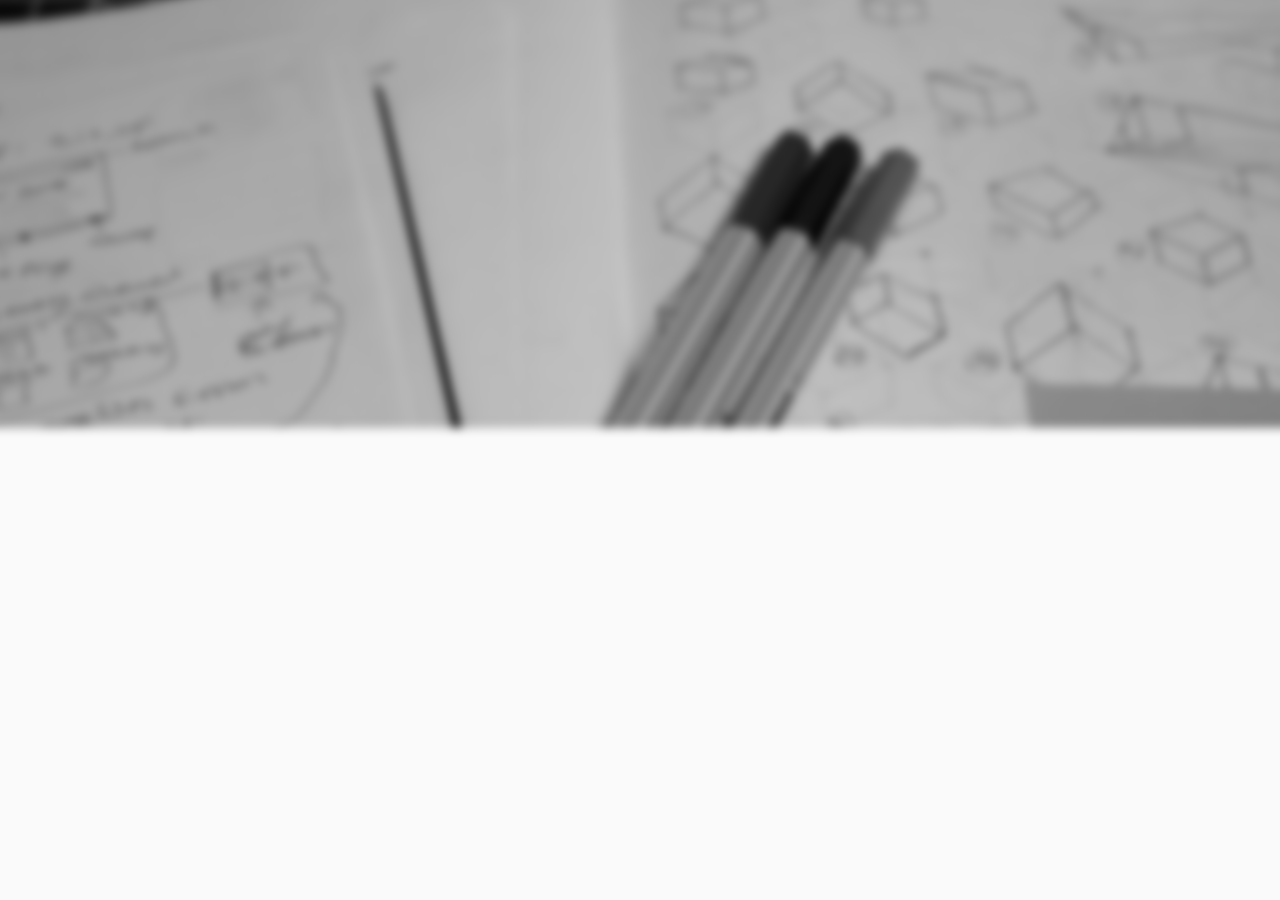
==== index.html @ 2a23a3a9 "social media links" ====
<!DOCTYPE html>
<htmL lang="en">
	<head>
		<meta charset="utf-8">
		<meta name="viewport" content="width=device-width, initial-scale=1, user-scalable=no">
		<meta name="description" content="Personal site for designer and developer Michael Coffaro">
    	<meta name="author" content="Michael Coffaro">

		<title>Michael Coffaro</title>

		<link rel="stylesheet" href="https://maxcdn.bootstrapcdn.com/bootstrap/3.3.5/css/bootstrap.min.css">
		<link rel="stylesheet" href="https://maxcdn.bootstrapcdn.com/font-awesome/4.4.0/css/font-awesome.min.css">
		<link rel="shortcut icon" href="http://faviconist.com/icons/4d02c5a50c1db763ee703362b9b3f767/favicon.ico" />
		<link rel="stylesheet" type="text/css" href="style.css">

		<!-- Custom Font Roboto -->
		<link href='http://fonts.googleapis.com/css?family=Roboto:300' rel='stylesheet' type='text/css'>

		<script src="https://ajax.googleapis.com/ajax/libs/jquery/1.11.3/jquery.min.js"></script>
		<script src="typed.js"></script>
		<script src="index.js"></script>
	</head>

	<body>
		<h1>Site Content Here :^)</h1>

		<nav>
		</nav>

		<div class="container" id="welcome-background-screen">
		</div>

		<div class="container" id="welcome-background">
			<img src="public/img/background2.png" class="img-responsive" alt="Homepage background image" id="homepage-background-image">
				<div class="col-md-12" id="welcome-typewriter-text-large">
				</div>

				<div class="col-md-12" id="welcome-typewriter-text-small">
					<p>I'm looking for opportunities where I can build elegant software through </br> Product Design, UX Engineering or Product Management.</p>
				</div>
			</img>


			<div class="container" id="homepage-ui-elements">
				<div class="col-md-5" id="homepage-material-container">
					<p id="homepage-material-container-text">Learn about me</p>
					<div class="row" id="social-icons-container">
						<div class="col-md-3">
							<span class="glyphicon glyphicon-paperclip">
								<a href="http://www.google.com">Resume</a>
							</span>
						</div>

						<div class="col-md-3">
							<i class="fa fa-linkedin">
								<a href="https://www.linkedin.com/pub/michael-coffaro/90/a4/974">LinkedIn</a>
							</i>
						</div>

						<div class="col-md-3">
							<i class="fa fa-github">
								<a href="https://github.com/mdcoffaro"></br>GitHub</a>
							</i>
						</div>

						<div class="col-md-3">
							<span class="glyphicon glyphicon-envelope">
								<a href="mailto:mcoffaro@stanford.edu?Subject=Hi%20there!" target="_top"></br>Send Mail</a>
							</span>
						</div>
					</div>
				</div>

				<div class="col-md-5" id="homepage-material-container">
					<p id="homepage-material-container-text">Check out some of my work</p>
					<div class="row" id="social-icons-container">
						<div class="col-md-1">
							<span class="glyphicon glyphicon-phone"></span>
						</div>

						<div class="col-md-1">
							<i class="fa fa-television"></i>
						</div>

						<div class="col-md-1">
							<span class="glyphicon glyphicon-book"></span>
						</div>

					</div>
				</div>
			</div>
		</div>
	</body>
</html>
---- style.css ----
#welcome-background-screen {
	background-color: #FFF;
	position: absolute;
	top: 0;
	left: 0;
	height: 100%;
	width: 100%;
}

#welcome-background {
    background-color: #fafafa;
    color: #FFF;
    font-family: "Roboto", sans-serif;
    height: 100%;
    width: 100%;
    position: absolute;
    top: -100%;

    transition: top 0.5s;
    -moz-transition: top 0.5s;
    -webkit-transition: top 0.5s;
    -o-transition: top 0.5s;
}

#welcome-background.visible {
    top: 0px;
}

#homepage-background-image {
	max-width: 110%;
	width: 110%;

	margin-left: -5%;
    margin-right: -5%;
    margin-top: -1%;

	filter: blur(5px);
  	-webkit-filter: blur(5px);
}

#welcome-typewriter-text-large {
	position: absolute;
	left: 10%;
	top: 10%;
	font-size: 32px;
	/*margin-top: -30px;
	margin-left: -91px;
	width: 100%;
	height: 100%;*/
}

#welcome-typewriter-text-small {
	position: absolute;
	left: 10%;
	top: -100%;
	font-size: 18px;
	transition: top 0.5s;
    -moz-transition: top 0.5s;
    -webkit-transition: top 0.5s;
    -o-transition: top 0.5s;
}

#welcome-typewriter-text-small.visible {
	top: 25%;
}

#homepage-ui-elements {
	position: absolute;
	left: 10%;
	top: -100%;
	font-size: 18px;
	transition: top 0.5s;
    -moz-transition: top 0.5s;
    -webkit-transition: top 0.5s;
    -o-transition: top 0.5s;
}

#homepage-ui-elements.visible {
	top: 50%;
}

#homepage-material-container {
	background: #FDFDFD;
	color: black;
	position: relative;
	height: 200px;
	margin-right: 20px;
	margin-left: 0px;
	box-shadow: 0px 0px 8px 0px rgba(0,0,0,0.12), 0px 8px 8px 0px rgba(0,0,0,0.24);
}

#homepage-material-container.visible {
}

#homepage-material-container-text {
	position: relative;
	top: 10px;
	left: 20px;
	font-size: 20px;
}

#social-icons-container{
	position: relative;
	top: 20px;
	left: 20px;
}

a{
	font-size: 10pt;
}
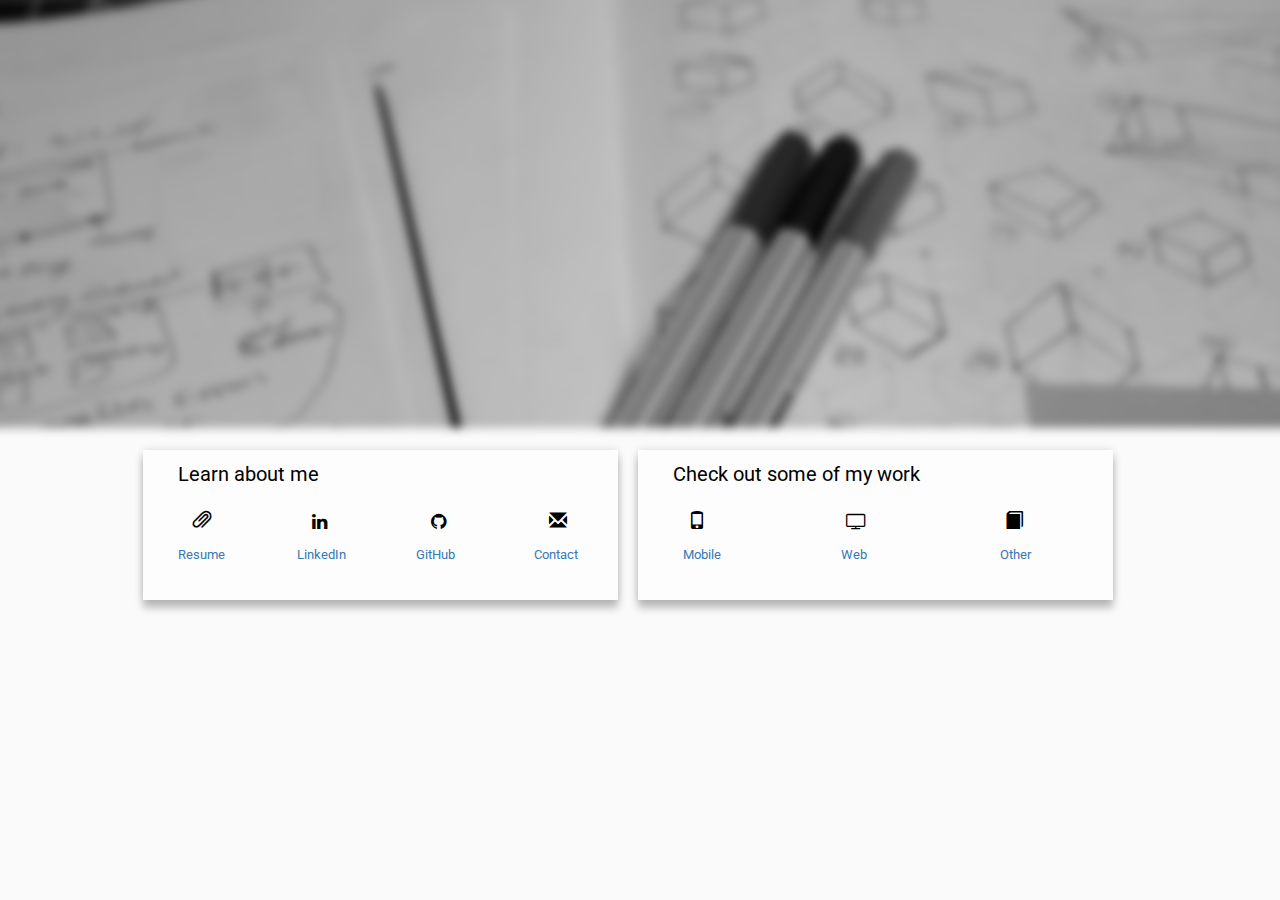
==== commit 3e362434: "checkin" ====
--- a/index.html
+++ b/index.html
@@ -1,94 +1,125 @@
-<!DOCTYPE html>
-<htmL lang="en">
-	<head>
-		<meta charset="utf-8">
-		<meta name="viewport" content="width=device-width, initial-scale=1, user-scalable=no">
-		<meta name="description" content="Personal site for designer and developer Michael Coffaro">
-    	<meta name="author" content="Michael Coffaro">
+	<!DOCTYPE html>
+	<htmL lang="en">
+		<head>
+			<meta charset="utf-8">
+			<meta name="viewport" content="width=device-width, initial-scale=1, user-scalable=no">
+			<meta name="description" content="Personal site for designer and developer Michael Coffaro">
+	    	<meta name="author" content="Michael Coffaro">
 
-		<title>Michael Coffaro</title>
+			<title>Michael Coffaro</title>
 
-		<link rel="stylesheet" href="https://maxcdn.bootstrapcdn.com/bootstrap/3.3.5/css/bootstrap.min.css">
-		<link rel="stylesheet" href="https://maxcdn.bootstrapcdn.com/font-awesome/4.4.0/css/font-awesome.min.css">
-		<link rel="shortcut icon" href="http://faviconist.com/icons/4d02c5a50c1db763ee703362b9b3f767/favicon.ico" />
-		<link rel="stylesheet" type="text/css" href="style.css">
+			<link rel="stylesheet" href="https://maxcdn.bootstrapcdn.com/bootstrap/3.3.5/css/bootstrap.min.css">
+			<link rel="stylesheet" href="https://maxcdn.bootstrapcdn.com/font-awesome/4.4.0/css/font-awesome.min.css">
+			<link rel="shortcut icon" href="http://faviconist.com/icons/4d02c5a50c1db763ee703362b9b3f767/favicon.ico" />
+			<link rel="stylesheet" type="text/css" href="style.css">
 
-		<!-- Custom Font Roboto -->
-		<link href='http://fonts.googleapis.com/css?family=Roboto:300' rel='stylesheet' type='text/css'>
+			<!-- Custom Font Roboto -->
+			<link href='http://fonts.googleapis.com/css?family=Roboto:300' rel='stylesheet' type='text/css'>
 
-		<script src="https://ajax.googleapis.com/ajax/libs/jquery/1.11.3/jquery.min.js"></script>
-		<script src="typed.js"></script>
-		<script src="index.js"></script>
-	</head>
+			<script src="https://ajax.googleapis.com/ajax/libs/jquery/1.11.3/jquery.min.js"></script>
+			<script src="typed.js"></script>
+			<script src="index.js"></script>
+		</head>
 
-	<body>
-		<h1>Site Content Here :^)</h1>
+		<body>
+			<h1>Site Content Here :^)</h1>
 
-		<nav>
-		</nav>
+			<nav>
+			</nav>
 
-		<div class="container" id="welcome-background-screen">
-		</div>
+			<div class="container" id="welcome-background-screen">
+			</div>
 
-		<div class="container" id="welcome-background">
-			<img src="public/img/background2.png" class="img-responsive" alt="Homepage background image" id="homepage-background-image">
-				<div class="col-md-12" id="welcome-typewriter-text-large">
-				</div>
+			<div class="container" id="welcome-background">
+				<img src="public/img/background2.png" class="img-responsive" alt="Homepage background image" id="homepage-background-image">
+					<div class="col-md-12" id="welcome-typewriter-text-large">
+					</div>
 
-				<div class="col-md-12" id="welcome-typewriter-text-small">
-					<p>I'm looking for opportunities where I can build elegant software through </br> Product Design, UX Engineering or Product Management.</p>
-				</div>
-			</img>
+					<div class="col-md-12" id="welcome-typewriter-text-small">
+						<p>I'm looking for opportunities where I can build elegant software through </br> Product Design, UX Engineering or Product Management.</p>
+					</div>
+				</img>
 
 
-			<div class="container" id="homepage-ui-elements">
-				<div class="col-md-5" id="homepage-material-container">
-					<p id="homepage-material-container-text">Learn about me</p>
-					<div class="row" id="social-icons-container">
-						<div class="col-md-3">
-							<span class="glyphicon glyphicon-paperclip">
-								<a href="http://www.google.com">Resume</a>
-							</span>
+				<div class="container" id="homepage-ui-elements">
+					<div class="col-md-5" id="homepage-material-container">
+						<p id="homepage-material-container-text">Learn about me</p>
+						<div class="row" id="social-icons-container">
+							<div class="col-md-3" id="resume">
+								<span class="glyphicon glyphicon-paperclip">
+								</span>
+							</div>
+
+							<div class="col-md-3">
+								<i class="fa fa-linkedin">
+								</i>
+							</div>
+
+							<div class="col-md-3">
+								<i class="fa fa-github">
+								</i>
+							</div>
+
+							<div class="col-md-3">
+								<span class="glyphicon glyphicon-envelope">
+								</span>
+							</div>
 						</div>
 
-						<div class="col-md-3">
-							<i class="fa fa-linkedin">
-								<a href="https://www.linkedin.com/pub/michael-coffaro/90/a4/974">LinkedIn</a>
-							</i>
+						<div class="row" id="social-icons-links">
+							<div class="col-md-3">
+								<a href="http://www.google.com"></br>Resume</a>
+							</div>
+
+							<div class="col-md-3">
+								<a href="https://www.linkedin.com/pub/michael-coffaro/90/a4/974"><br>LinkedIn</a>
+							</div>
+
+							<div class="col-md-3">
+								<a href="https://github.com/mdcoffaro"></br>GitHub</a>
+							</div>
+
+							<div class="col-md-3">
+								<a href="mailto:mcoffaro@stanford.edu?Subject=Hi%20there!" target="_top"></br>Contact</a>
+							</div>
+						</div>
+					</div>
+
+					<div class="col-md-5" id="homepage-material-container">
+						<p id="homepage-material-container-text">Check out some of my work</p>
+						<div class="row" id="project-icons-container">
+							<div class="col-md-4">
+								<span class="glyphicon glyphicon-phone"></span>
+							</div>
+
+							<div class="col-md-4">
+								<i class="fa fa-television"></i>
+							</div>
+
+							<div class="col-md-4">
+								<span class="glyphicon glyphicon-book"></span>
+							</div>
 						</div>
 
-						<div class="col-md-3">
-							<i class="fa fa-github">
-								<a href="https://github.com/mdcoffaro"></br>GitHub</a>
-							</i>
-						</div>
+						<div class="row" id="project-icons-links">
+							<div class="col-md-4">
+								<a href="#mobile"></br>Mobile</a>
+							</div>
 
-						<div class="col-md-3">
-							<span class="glyphicon glyphicon-envelope">
-								<a href="mailto:mcoffaro@stanford.edu?Subject=Hi%20there!" target="_top"></br>Send Mail</a>
-							</span>
+							<div class="col-md-4">
+								<a href="#web"><br>Web</a>
+							</div>
+
+							<div class="col-md-4">
+								<a href="#other"></br>Other</a>
+							</div>
+
 						</div>
 					</div>
 				</div>
 
-				<div class="col-md-5" id="homepage-material-container">
-					<p id="homepage-material-container-text">Check out some of my work</p>
-					<div class="row" id="social-icons-container">
-						<div class="col-md-1">
-							<span class="glyphicon glyphicon-phone"></span>
-						</div>
-
-						<div class="col-md-1">
-							<i class="fa fa-television"></i>
-						</div>
-
-						<div class="col-md-1">
-							<span class="glyphicon glyphicon-book"></span>
-						</div>
-
-					</div>
+				<div class="down-arrow">
 				</div>
 			</div>
-		</div>
-	</body>
-</html>+		</body>
+	</html>--- a/style.css
+++ b/style.css
@@ -67,29 +67,19 @@
 #homepage-ui-elements {
 	position: absolute;
 	left: 10%;
-	top: -100%;
+	top: 50%;
 	font-size: 18px;
-	transition: top 0.5s;
-    -moz-transition: top 0.5s;
-    -webkit-transition: top 0.5s;
-    -o-transition: top 0.5s;
 }
 
-#homepage-ui-elements.visible {
-	top: 50%;
-}
 
 #homepage-material-container {
 	background: #FDFDFD;
 	color: black;
 	position: relative;
-	height: 200px;
+	height: 150px;
 	margin-right: 20px;
 	margin-left: 0px;
 	box-shadow: 0px 0px 8px 0px rgba(0,0,0,0.12), 0px 8px 8px 0px rgba(0,0,0,0.24);
-}
-
-#homepage-material-container.visible {
 }
 
 #homepage-material-container-text {
@@ -102,7 +92,23 @@
 #social-icons-container{
 	position: relative;
 	top: 20px;
+	left: 35px;
+}
+
+#social-icons-links{
+	position: relative;
 	left: 20px;
+}
+
+#project-icons-container{
+	position: relative;
+	top: 20px;
+	left: 35px;
+}
+
+#project-icons-links{
+	position: relative;
+	left: 30px;
 }
 
 a{
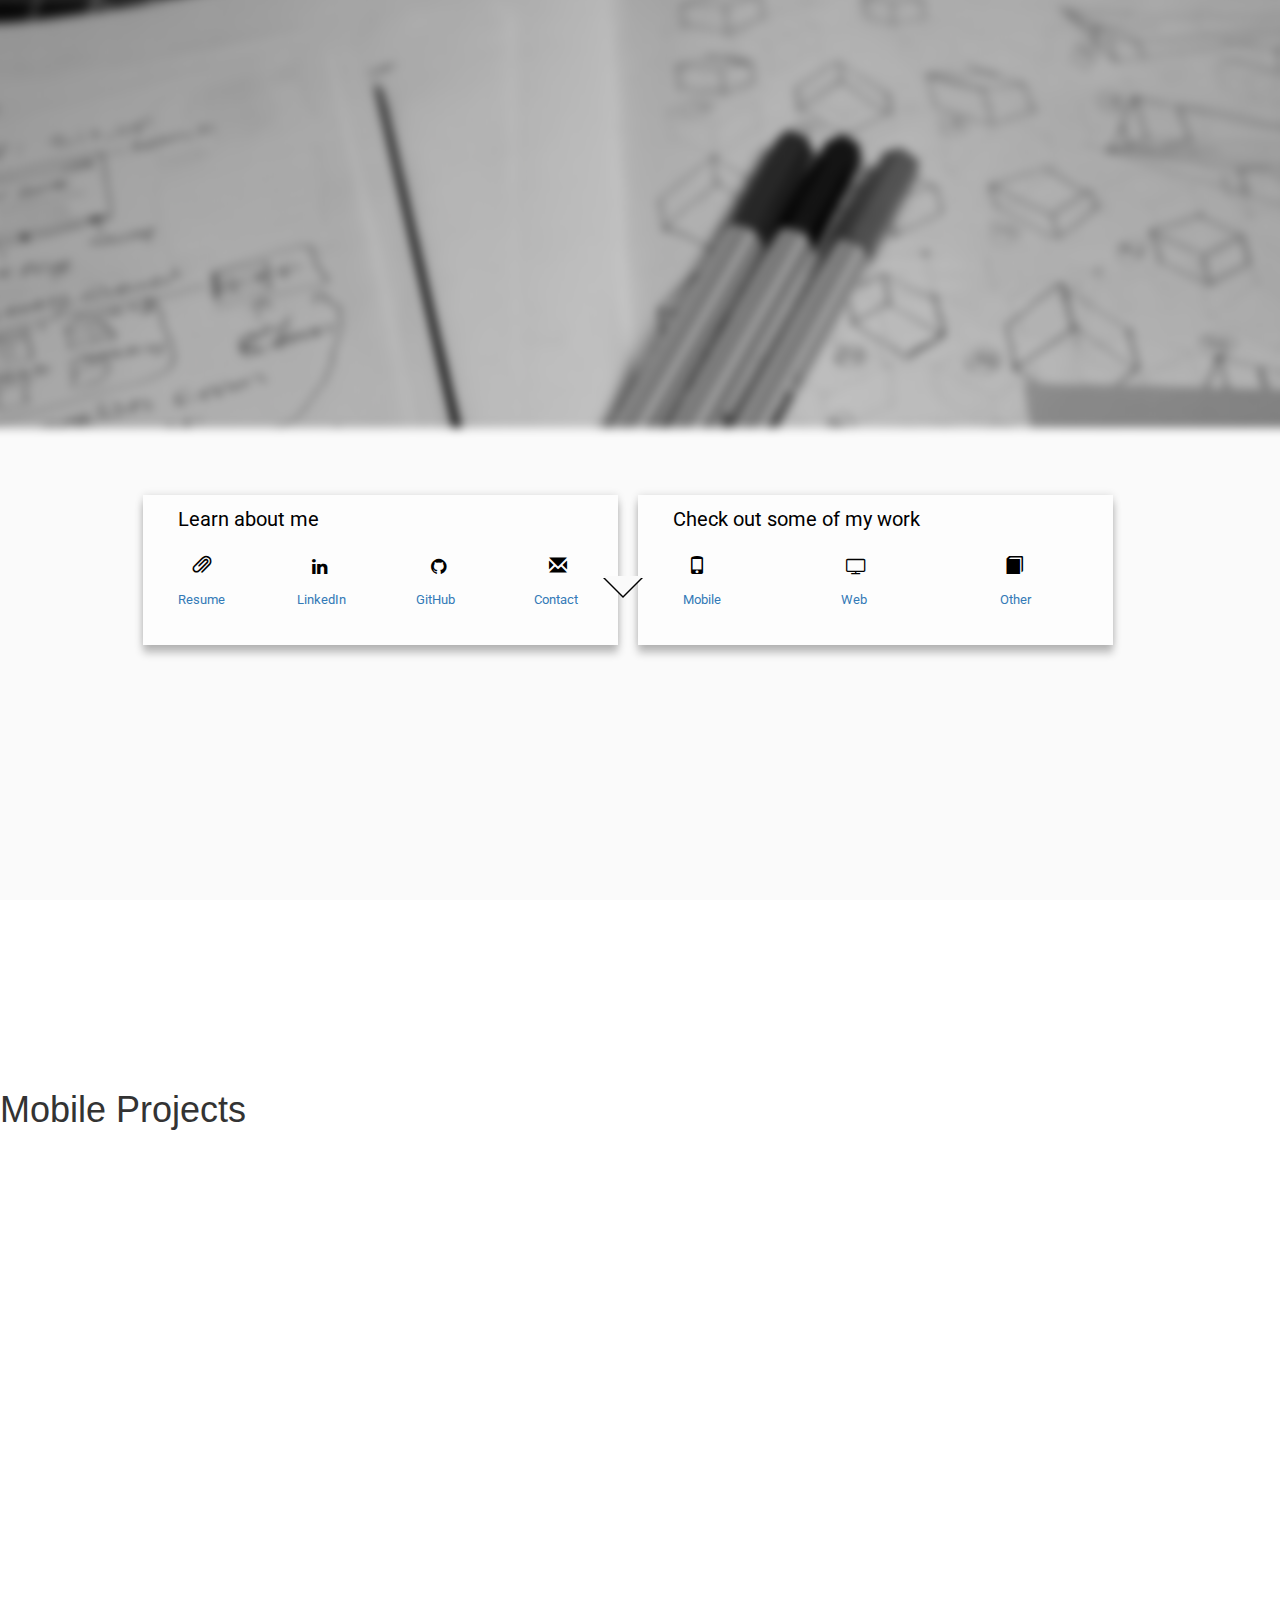
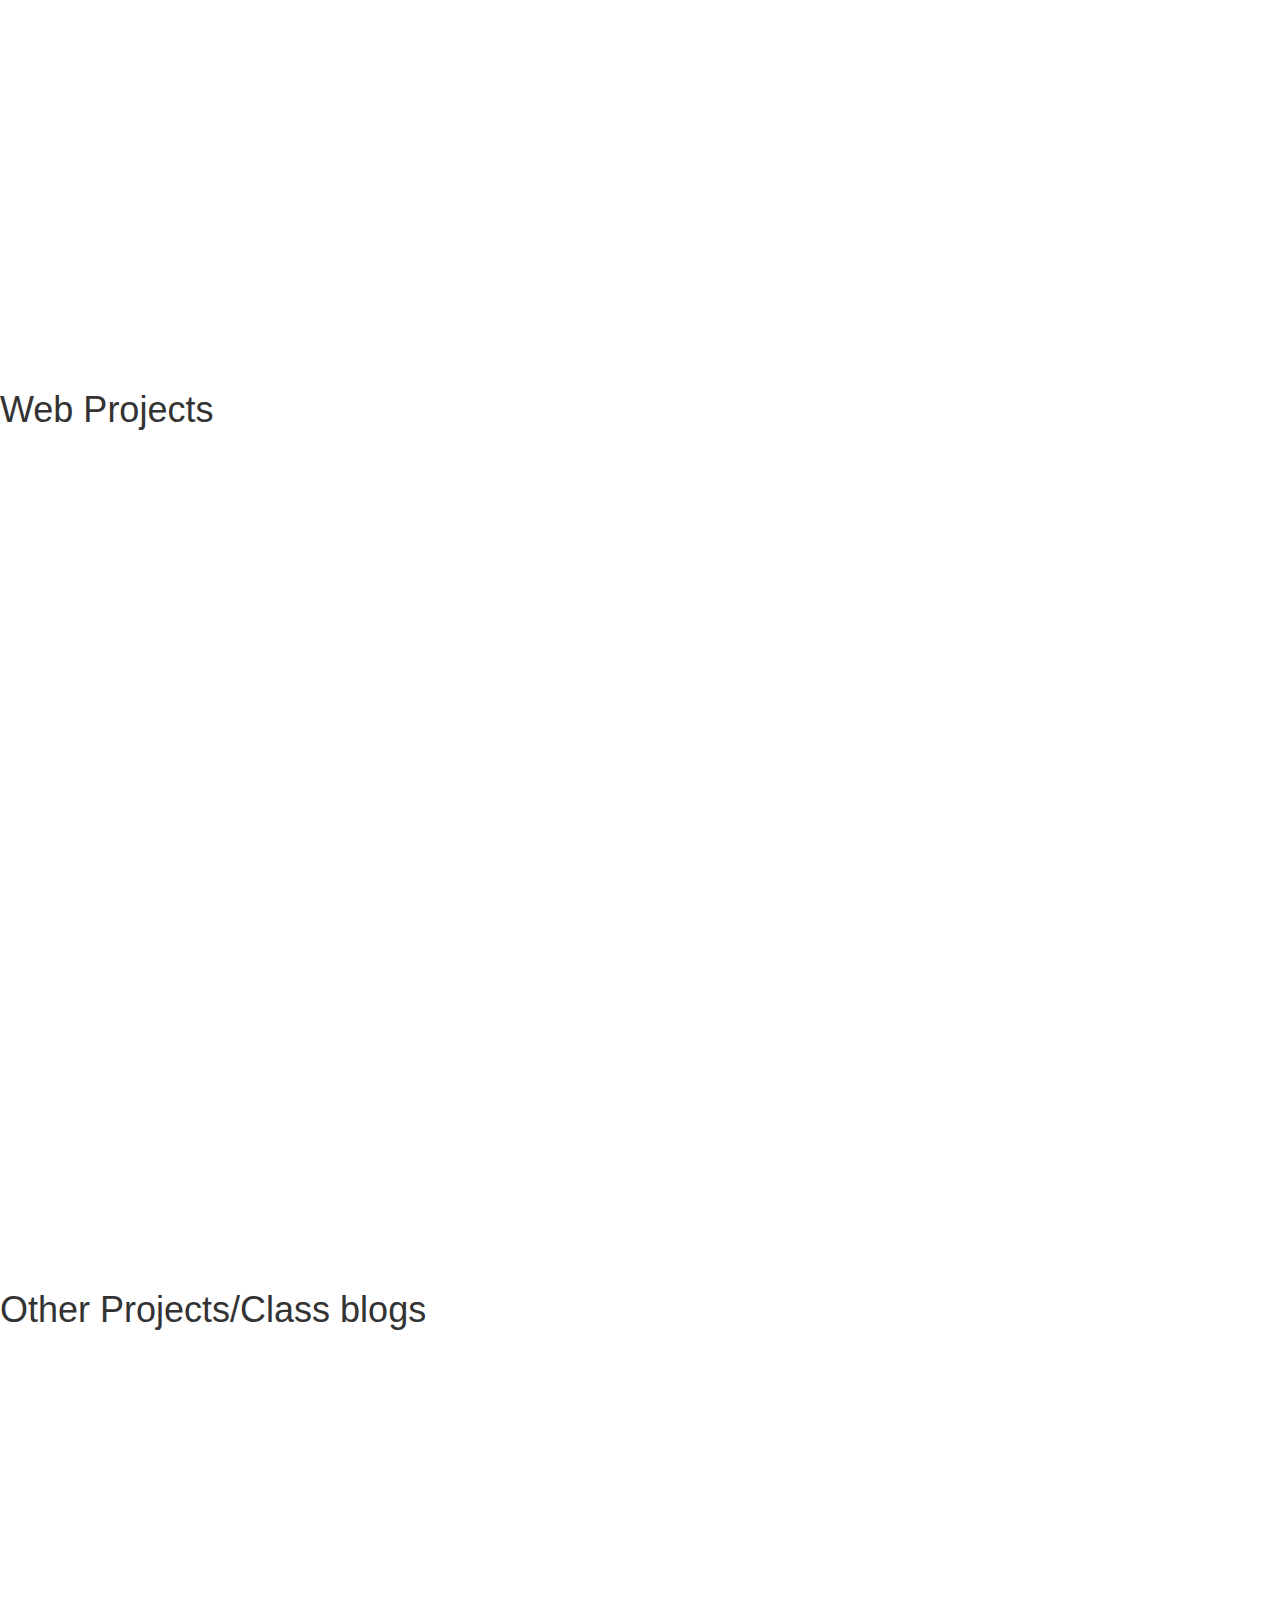
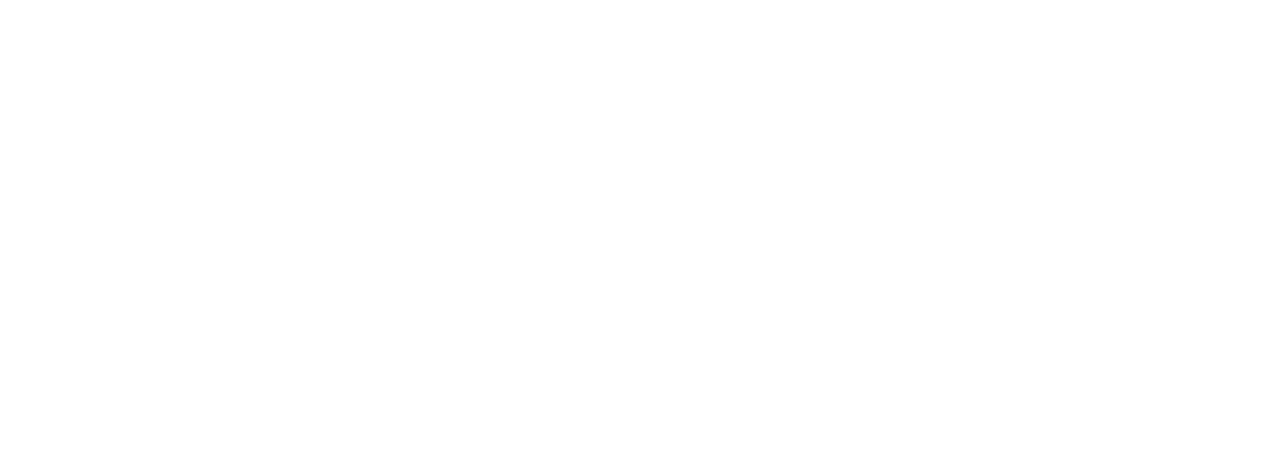
==== commit c7c177b6: "added project sections" ====
--- a/index.html
+++ b/index.html
@@ -30,96 +30,113 @@
 			<div class="container" id="welcome-background-screen">
 			</div>
 
-			<div class="container" id="welcome-background">
-				<img src="public/img/background2.png" class="img-responsive" alt="Homepage background image" id="homepage-background-image">
-					<div class="col-md-12" id="welcome-typewriter-text-large">
-					</div>
+			<section id="home">
+				<div class="container" id="welcome-background">
+					<img src="public/img/background2.png" class="img-responsive" alt="Homepage background image" id="homepage-background-image">
 
-					<div class="col-md-12" id="welcome-typewriter-text-small">
-						<p>I'm looking for opportunities where I can build elegant software through </br> Product Design, UX Engineering or Product Management.</p>
-					</div>
-				</img>
+						<div class="col-md-6" id="welcome-typewriter-text-large">
+						</div>
+
+						<div class="col-md-12" id="welcome-typewriter-text-small">
+							<p>I'm looking for opportunities where I can build elegant software through </br> Product Design, UX Engineering or Product Management.</p>
+						</div>
+					</img>
 
 
-				<div class="container" id="homepage-ui-elements">
-					<div class="col-md-5" id="homepage-material-container">
-						<p id="homepage-material-container-text">Learn about me</p>
-						<div class="row" id="social-icons-container">
-							<div class="col-md-3" id="resume">
-								<span class="glyphicon glyphicon-paperclip">
-								</span>
+					<div class="container" id="homepage-ui-elements">
+						<div class="col-md-5" id="homepage-material-container">
+							<p id="homepage-material-container-text">Learn about me</p>
+							<div class="row" id="social-icons-container">
+								<div class="col-md-3" id="resume">
+									<span class="glyphicon glyphicon-paperclip">
+									</span>
+								</div>
+
+								<div class="col-md-3">
+									<i class="fa fa-linkedin">
+									</i>
+								</div>
+
+								<div class="col-md-3">
+									<i class="fa fa-github">
+									</i>
+								</div>
+
+								<div class="col-md-3">
+									<span class="glyphicon glyphicon-envelope">
+									</span>
+								</div>
 							</div>
 
-							<div class="col-md-3">
-								<i class="fa fa-linkedin">
-								</i>
-							</div>
+							<div class="row" id="social-icons-links">
+								<div class="col-md-3">
+									<a class="page-scroll" href="http://www.google.com" target="_blank" style="target-new: tab;"></br>Resume</a>
+								</div>
 
-							<div class="col-md-3">
-								<i class="fa fa-github">
-								</i>
-							</div>
+								<div class="col-md-3">
+									<a class="page-scroll" href="https://www.linkedin.com/pub/michael-coffaro/90/a4/974" target="_blank" style="target-new: tab;"><br>LinkedIn</a>
+								</div>
 
-							<div class="col-md-3">
-								<span class="glyphicon glyphicon-envelope">
-								</span>
+								<div class="col-md-3">
+									<a class="page-scroll" href="https://github.com/mdcoffaro" target="_blank" style="target-new: tab;"></br>GitHub</a>
+								</div>
+
+								<div class="col-md-3">
+									<a class="page-scroll" href="mailto:mcoffaro@stanford.edu?Subject=Hi%20there!" target="_top"></br>Contact</a>
+								</div>
 							</div>
 						</div>
 
-						<div class="row" id="social-icons-links">
-							<div class="col-md-3">
-								<a href="http://www.google.com"></br>Resume</a>
+						<div class="col-md-5" id="homepage-material-container">
+							<p id="homepage-material-container-text">Check out some of my work</p>
+							<div class="row" id="project-icons-container">
+								<div class="col-md-4">
+									<span class="glyphicon glyphicon-phone"></span>
+								</div>
+
+								<div class="col-md-4">
+									<i class="fa fa-television"></i>
+								</div>
+
+								<div class="col-md-4">
+									<span class="glyphicon glyphicon-book"></span>
+								</div>
 							</div>
 
-							<div class="col-md-3">
-								<a href="https://www.linkedin.com/pub/michael-coffaro/90/a4/974"><br>LinkedIn</a>
-							</div>
+							<div class="row" id="project-icons-links">
+								<div class="col-md-4">
+									<a class="page-scroll" href="#mobile"></br>Mobile</a>
+								</div>
 
-							<div class="col-md-3">
-								<a href="https://github.com/mdcoffaro"></br>GitHub</a>
-							</div>
+								<div class="col-md-4">
+									<a class="page-scroll" href="#web"><br>Web</a>
+								</div>
 
-							<div class="col-md-3">
-								<a href="mailto:mcoffaro@stanford.edu?Subject=Hi%20there!" target="_top"></br>Contact</a>
+								<div class="col-md-4">
+									<a class="page-scroll" href="#other"></br>Other</a>
+								</div>
 							</div>
 						</div>
 					</div>
+					<a href="#mobile">
+						<div class="down arrow">
+							<i class="Chevron">
+							</i>
+						</div>
+					</a>
+				</div>
+			</section>
 
-					<div class="col-md-5" id="homepage-material-container">
-						<p id="homepage-material-container-text">Check out some of my work</p>
-						<div class="row" id="project-icons-container">
-							<div class="col-md-4">
-								<span class="glyphicon glyphicon-phone"></span>
-							</div>
+			<section id="mobile">
+				<h1>Mobile Projects</h1>
+			</section>
 
-							<div class="col-md-4">
-								<i class="fa fa-television"></i>
-							</div>
+			<section id="web">
+				<h1>Web Projects</h1>
+			</section>
 
-							<div class="col-md-4">
-								<span class="glyphicon glyphicon-book"></span>
-							</div>
-						</div>
-
-						<div class="row" id="project-icons-links">
-							<div class="col-md-4">
-								<a href="#mobile"></br>Mobile</a>
-							</div>
-
-							<div class="col-md-4">
-								<a href="#web"><br>Web</a>
-							</div>
-
-							<div class="col-md-4">
-								<a href="#other"></br>Other</a>
-							</div>
-
-						</div>
-					</div>
-				</div>
-
-				<div class="down-arrow">
-				</div>
-			</div>
+			<section id="other">
+				<h1>Other Projects/Class blogs</h1>
+			</section>			
 		</body>
 	</html>--- a/style.css
+++ b/style.css
@@ -3,8 +3,8 @@
 	position: absolute;
 	top: 0;
 	left: 0;
-	height: 100%;
-	width: 100%;
+	height: 100vh;
+	width: 100vw;
 }
 
 #welcome-background {
@@ -28,7 +28,8 @@
 
 #homepage-background-image {
 	max-width: 110%;
-	width: 110%;
+	width: 110vw;
+	height: auto;
 
 	margin-left: -5%;
     margin-right: -5%;
@@ -40,8 +41,8 @@
 
 #welcome-typewriter-text-large {
 	position: absolute;
-	left: 10%;
-	top: 10%;
+	left: 10vw;
+	top: 10vh;
 	font-size: 32px;
 	/*margin-top: -30px;
 	margin-left: -91px;
@@ -51,8 +52,8 @@
 
 #welcome-typewriter-text-small {
 	position: absolute;
-	left: 10%;
-	top: -100%;
+	left: 10vw;
+	top: -100vh;
 	font-size: 18px;
 	transition: top 0.5s;
     -moz-transition: top 0.5s;
@@ -61,13 +62,13 @@
 }
 
 #welcome-typewriter-text-small.visible {
-	top: 25%;
+	top: 25vh;
 }
 
 #homepage-ui-elements {
 	position: absolute;
-	left: 10%;
-	top: 50%;
+	left: 10vw;
+	top: 55vh;
 	font-size: 18px;
 }
 
@@ -111,10 +112,42 @@
 	left: 30px;
 }
 
+.Chevron{
+    position:relative;
+    display:block;
+    height: 50px;
+    left: 47%;
+    margin-top: 150px;
+}
+.Chevron:before,
+.Chevron:after{
+    position:absolute;
+    display:block;
+    content:"";
+    border:20px solid transparent;
+}
+.Chevron:before{
+    top:0;
+    border-top-color:#000000;/*Chevron Color*/
+}
+.Chevron:after{
+    top:-2px;/*adjust thickness*/
+    border-top-color:#fafafa;/*Match background colour*/
+}
+
 a{
 	font-size: 10pt;
+}
+
+section {
+    padding: 100px 0;
+    display: table;
+    width: 100vw;
+    height: 100vh;
 }
 
 
 
 
+
+
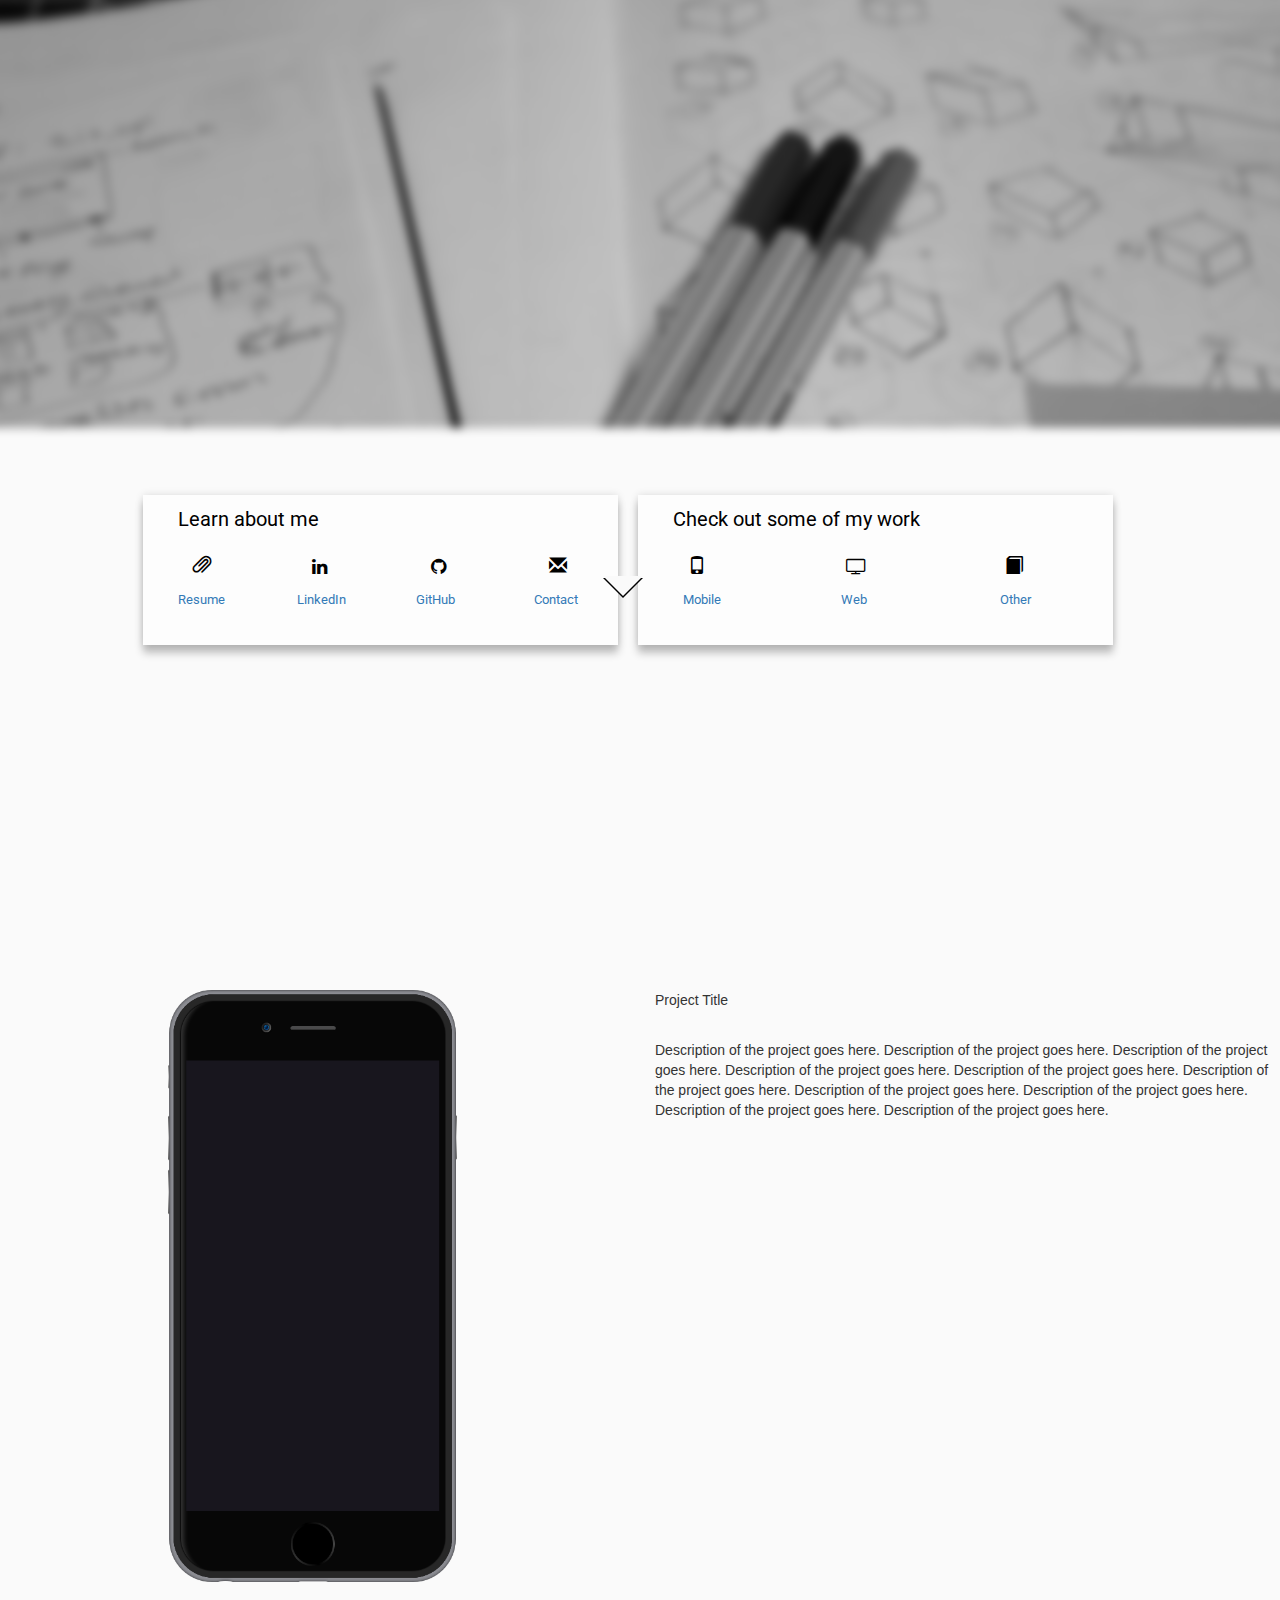
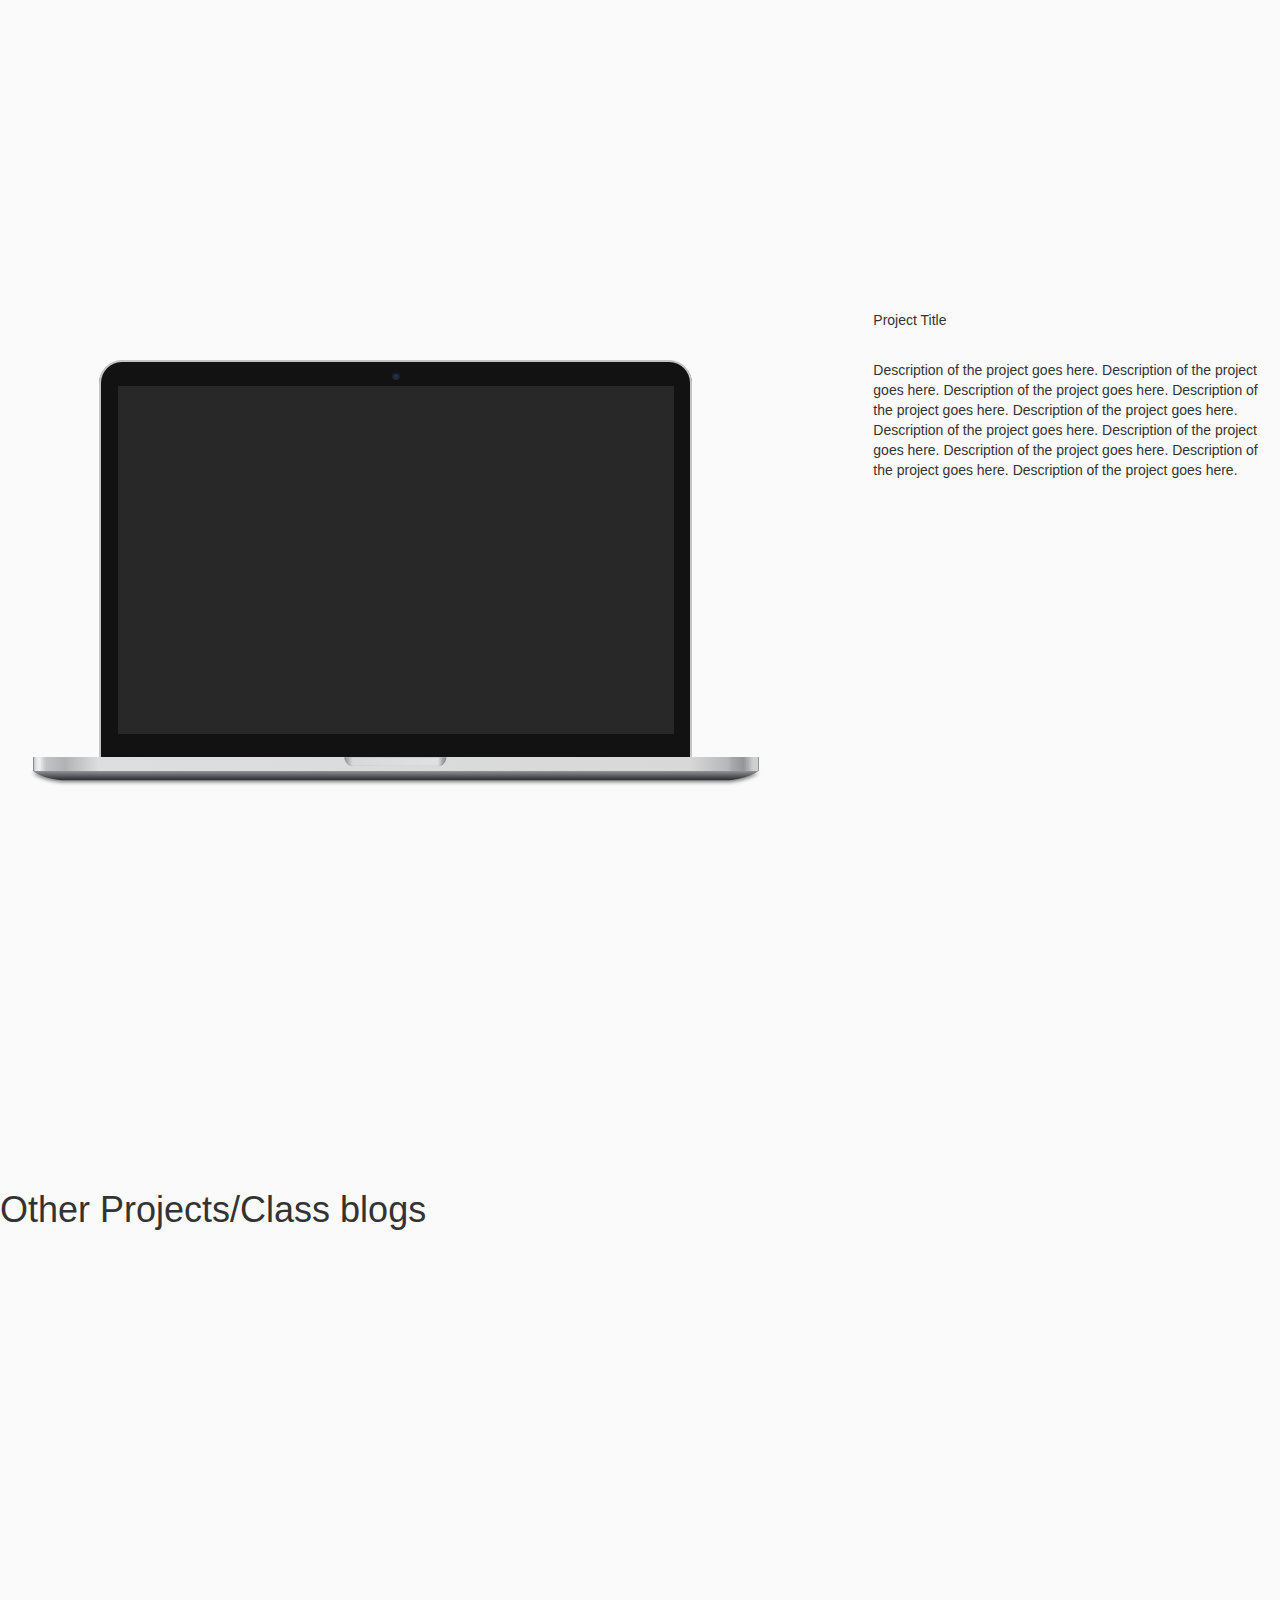
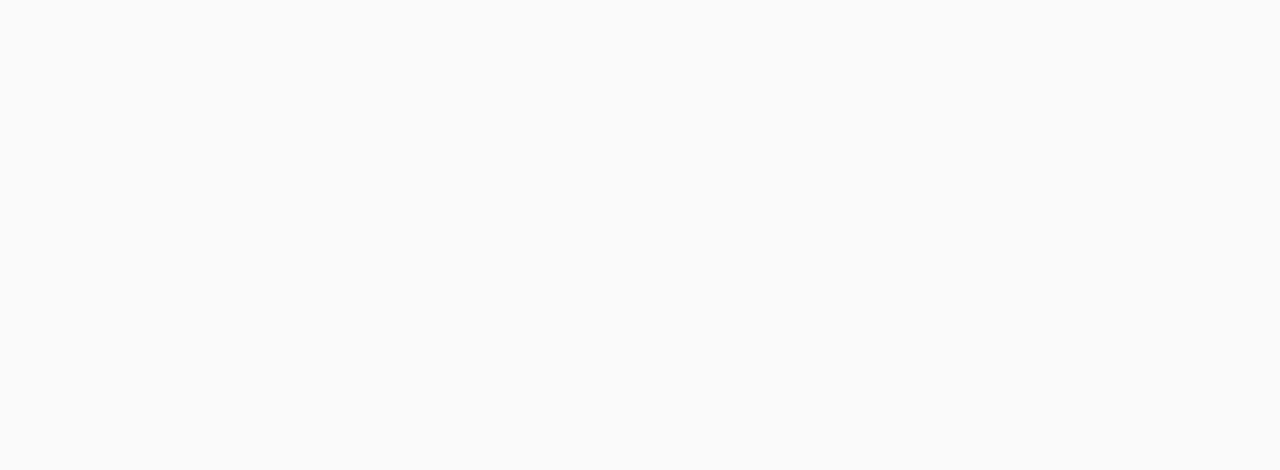
==== commit ffe8af38: "project containers" ====
--- a/index.html
+++ b/index.html
@@ -128,11 +128,34 @@
 			</section>
 
 			<section id="mobile">
-				<h1>Mobile Projects</h1>
+				<div class="row">
+					</br>
+					<div class="col-md-6" id="mobile-image-container">
+						<img src="public/img/iPhone6.png" class="img-responsive" alt="Mobile app example #1" id="homepage-mobile-1"></img>
+					</div>
+
+					<div class="col-md-6" id="mobile-text-container">
+						<p class="project-title">Project Title</p>
+						</br>
+						<p>Description of the project goes here. Description of the project goes here. Description of the project goes here. Description of the project goes here. Description of the project goes here. Description of the project goes here. Description of the project goes here. Description of the project goes here. Description of the project goes here. Description of the project goes here.</p>
+					</div>
+				</div>
 			</section>
 
 			<section id="web">
-				<h1>Web Projects</h1>
+				<div class="row">
+					<div class="col-md-8" id="web-image-container">
+						<img src="public/img/macbook.png" class="img-responsive" alt="Mobile app example #1" id="homepage-mobile-1"></img>
+					</div>
+
+					<div class="col-md-4" id="web-text-container">
+						</br>
+						</br>
+						<p class="project-title">Project Title</p>
+						</br>
+						<p>Description of the project goes here. Description of the project goes here. Description of the project goes here. Description of the project goes here. Description of the project goes here. Description of the project goes here. Description of the project goes here. Description of the project goes here. Description of the project goes here. Description of the project goes here.</p>
+					</div>
+				</div>
 			</section>
 
 			<section id="other">
--- a/style.css
+++ b/style.css
@@ -128,11 +128,18 @@
 }
 .Chevron:before{
     top:0;
-    border-top-color:#000000;/*Chevron Color*/
+    border-top-color:#000000;
 }
 .Chevron:after{
-    top:-2px;/*adjust thickness*/
-    border-top-color:#fafafa;/*Match background colour*/
+    top:-2px;
+    border-top-color:#fafafa;
+}
+
+#homepage-mobile-1{
+	display: block;
+	margin: auto;
+	position: relative;
+	height: 600px;
 }
 
 a{
@@ -140,10 +147,10 @@
 }
 
 section {
-    padding: 100px 0;
     display: table;
     width: 100vw;
     height: 100vh;
+    background-color: #fafafa;
 }
 
 
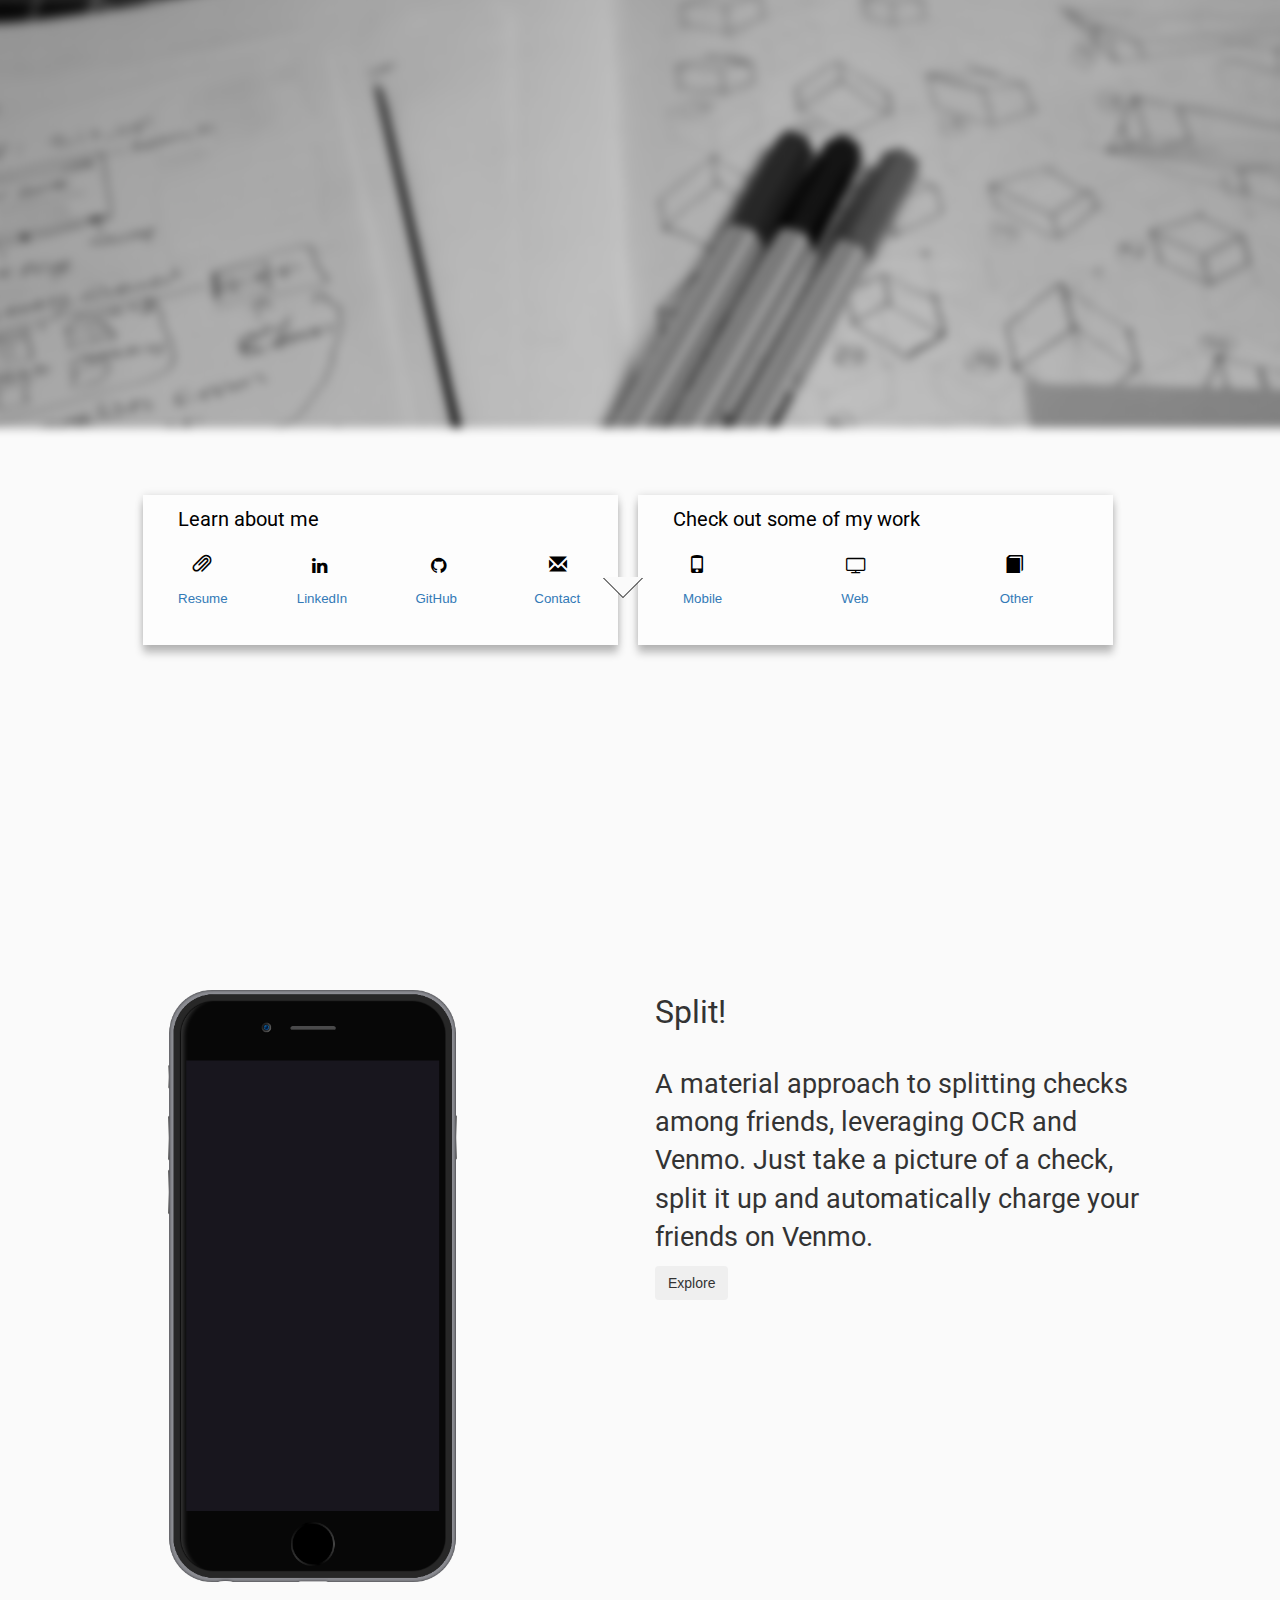
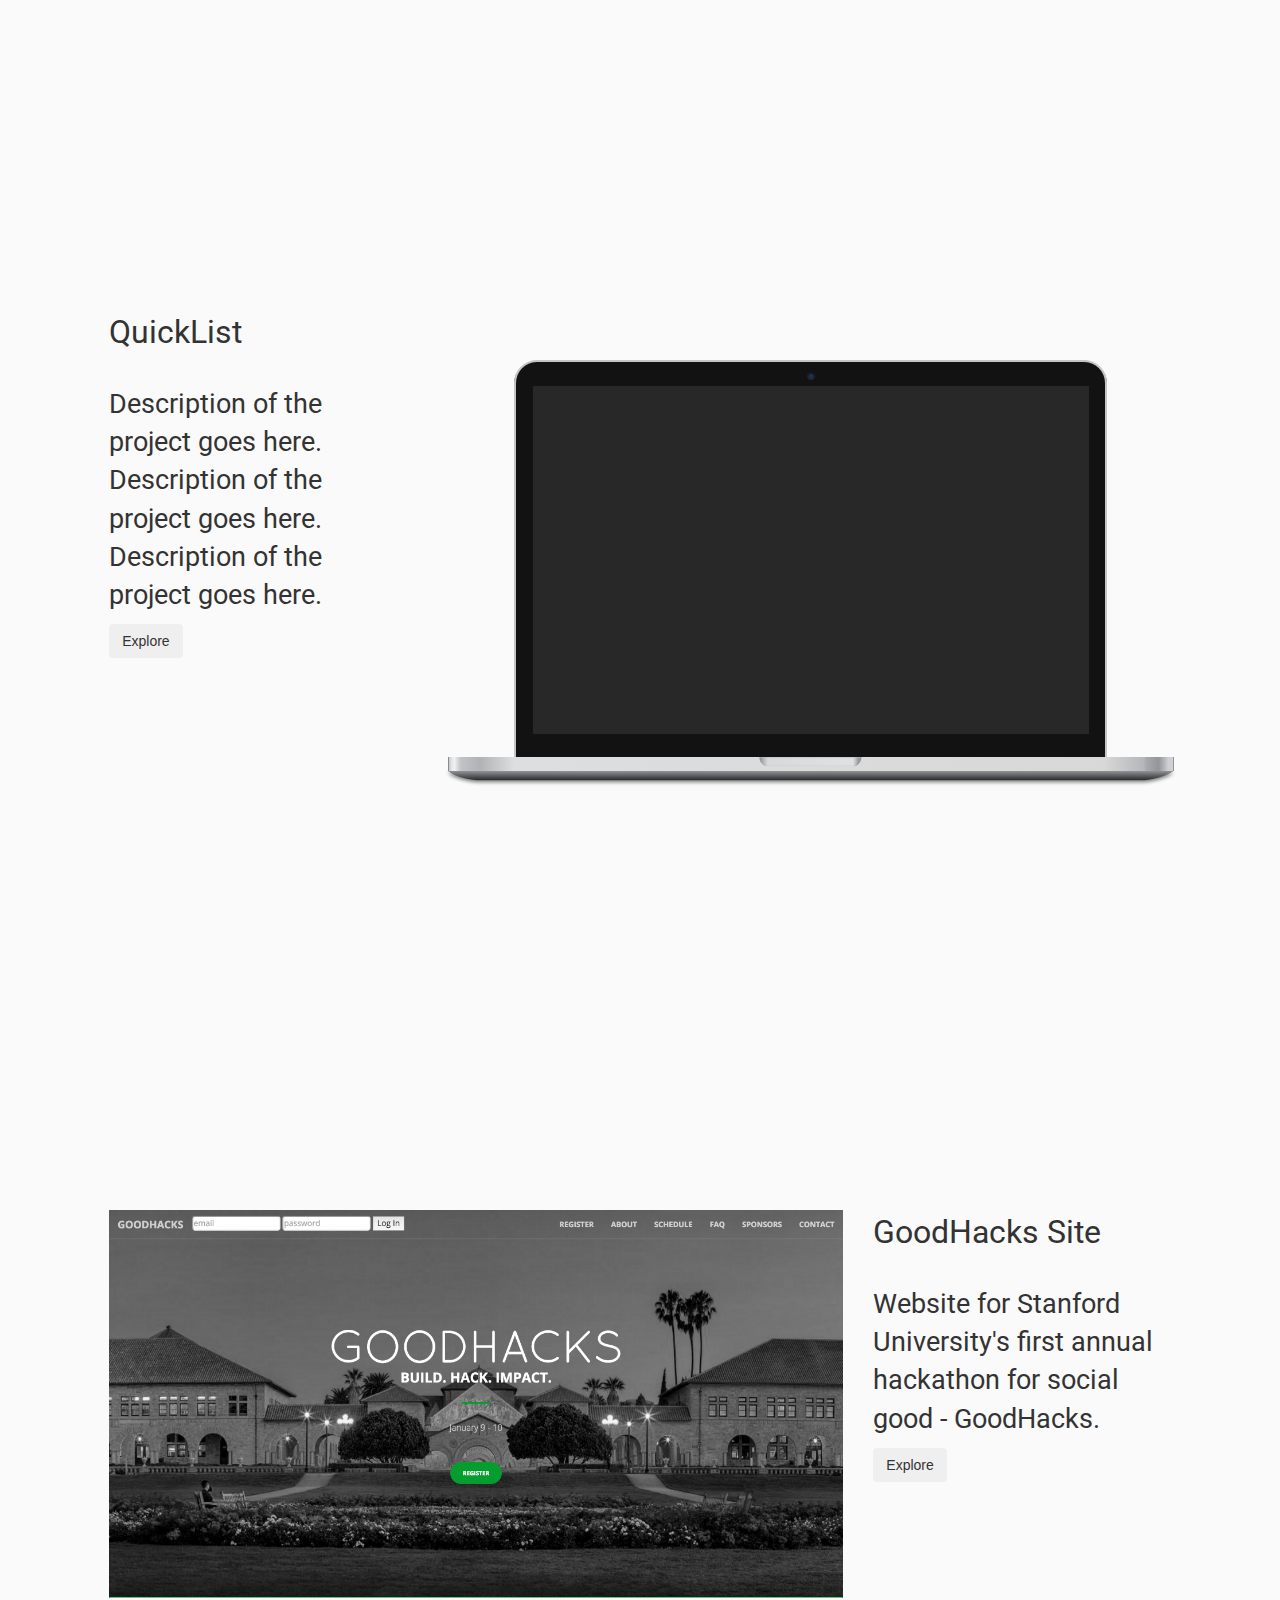
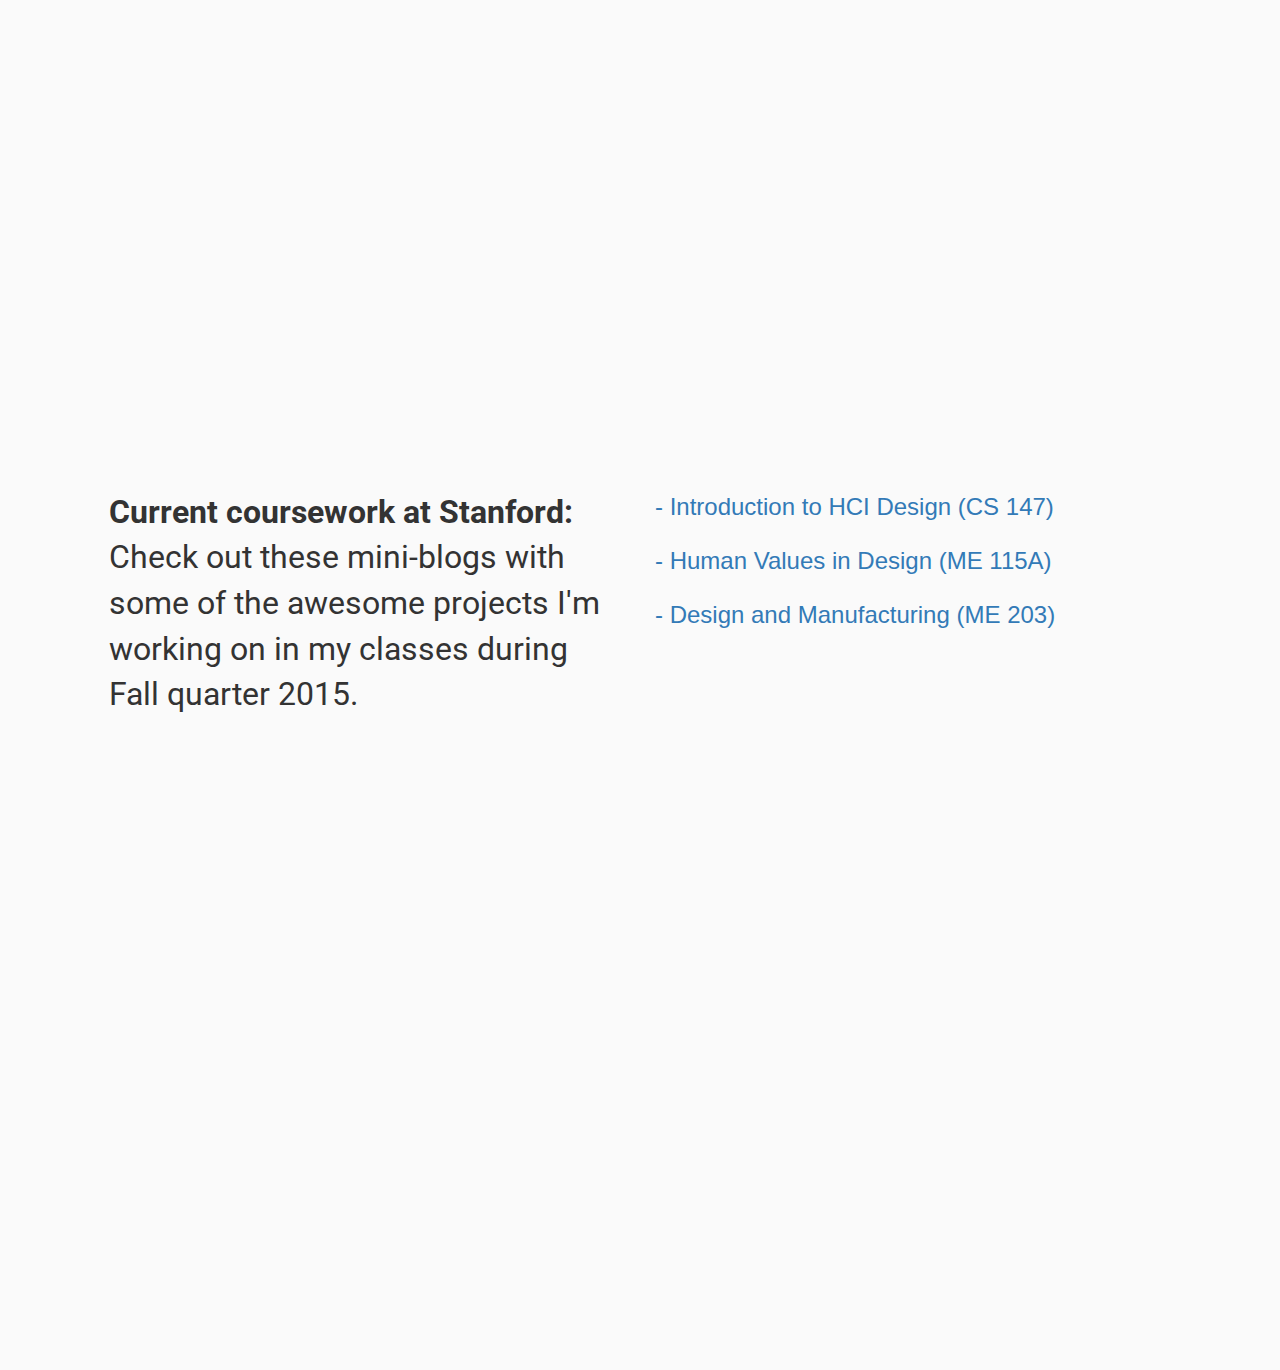
==== commit ef2c4a66: "added goodhacks" ====
--- a/index.html
+++ b/index.html
@@ -14,7 +14,7 @@
 			<link rel="stylesheet" type="text/css" href="style.css">
 
 			<!-- Custom Font Roboto -->
-			<link href='http://fonts.googleapis.com/css?family=Roboto:300' rel='stylesheet' type='text/css'>
+			<link href='http://fonts.googleapis.com/css?family=Roboto:100' rel='stylesheet' type='text/css'>
 
 			<script src="https://ajax.googleapis.com/ajax/libs/jquery/1.11.3/jquery.min.js"></script>
 			<script src="typed.js"></script>
@@ -70,19 +70,19 @@
 
 							<div class="row" id="social-icons-links">
 								<div class="col-md-3">
-									<a class="page-scroll" href="http://www.google.com" target="_blank" style="target-new: tab;"></br>Resume</a>
-								</div>
-
-								<div class="col-md-3">
-									<a class="page-scroll" href="https://www.linkedin.com/pub/michael-coffaro/90/a4/974" target="_blank" style="target-new: tab;"><br>LinkedIn</a>
-								</div>
-
-								<div class="col-md-3">
-									<a class="page-scroll" href="https://github.com/mdcoffaro" target="_blank" style="target-new: tab;"></br>GitHub</a>
-								</div>
-
-								<div class="col-md-3">
-									<a class="page-scroll" href="mailto:mcoffaro@stanford.edu?Subject=Hi%20there!" target="_top"></br>Contact</a>
+									<a href="http://www.google.com" target="_blank" style="target-new: tab;"></br>Resume</a>
+								</div>
+
+								<div class="col-md-3">
+									<a href="https://www.linkedin.com/pub/michael-coffaro/90/a4/974" target="_blank" style="target-new: tab;"><br>LinkedIn</a>
+								</div>
+
+								<div class="col-md-3">
+									<a href="https://github.com/mdcoffaro" target="_blank" style="target-new: tab;"></br>GitHub</a>
+								</div>
+
+								<div class="col-md-3">
+									<a href="mailto:mcoffaro@stanford.edu?Subject=Hi%20there!" target="_top"></br>Contact</a>
 								</div>
 							</div>
 						</div>
@@ -105,20 +105,20 @@
 
 							<div class="row" id="project-icons-links">
 								<div class="col-md-4">
-									<a class="page-scroll" href="#mobile"></br>Mobile</a>
-								</div>
-
-								<div class="col-md-4">
-									<a class="page-scroll" href="#web"><br>Web</a>
-								</div>
-
-								<div class="col-md-4">
-									<a class="page-scroll" href="#other"></br>Other</a>
-								</div>
-							</div>
-						</div>
-					</div>
-					<a href="#mobile">
+									<a class="page-scroll" href="#mobile-start"></br>Mobile</a>
+								</div>
+
+								<div class="col-md-4">
+									<a class="page-scroll" href="#web-start"><br>Web</a>
+								</div>
+
+								<div class="col-md-4">
+									<a class="page-scroll" href="#other-start"></br>Other</a>
+								</div>
+							</div>
+						</div>
+					</div>
+					<a href="#mobile-start">
 						<div class="down arrow">
 							<i class="Chevron">
 							</i>
@@ -127,39 +127,85 @@
 				</div>
 			</section>
 
-			<section id="mobile">
+			<section id="mobile-start">
 				<div class="row">
 					</br>
 					<div class="col-md-6" id="mobile-image-container">
 						<img src="public/img/iPhone6.png" class="img-responsive" alt="Mobile app example #1" id="homepage-mobile-1"></img>
 					</div>
 
-					<div class="col-md-6" id="mobile-text-container">
-						<p class="project-title">Project Title</p>
-						</br>
-						<p>Description of the project goes here. Description of the project goes here. Description of the project goes here. Description of the project goes here. Description of the project goes here. Description of the project goes here. Description of the project goes here. Description of the project goes here. Description of the project goes here. Description of the project goes here.</p>
-					</div>
-				</div>
-			</section>
-
-			<section id="web">
-				<div class="row">
+					<div class="col-md-5" id="mobile-text-container">
+						<p id="project-title">Split!</p>
+						</br>
+						<p id="project-description">A material approach to splitting checks among friends, leveraging OCR and Venmo. Just take a picture of a check, split it up and automatically charge your friends on Venmo.</p>
+						<button type="button" class="btn">Explore</button>
+					</div>
+
+					<div class="col-md-1">
+					</div>
+				</div>
+			</section>
+
+			<section id="web-start">
+				<div class="row">
+					<div class="col-md-1">
+					</div>
+					<div class="col-md-3" id="web-text-container">
+						</br>
+						</br>
+						<p id="project-title">QuickList</p>
+						</br>
+						<p id="project-description">Description of the project goes here. Description of the project goes here. Description of the project goes here. </p>
+						<button type="button" class="btn">Explore</button>
+					</div>
+
 					<div class="col-md-8" id="web-image-container">
-						<img src="public/img/macbook.png" class="img-responsive" alt="Mobile app example #1" id="homepage-mobile-1"></img>
-					</div>
-
-					<div class="col-md-4" id="web-text-container">
-						</br>
-						</br>
-						<p class="project-title">Project Title</p>
-						</br>
-						<p>Description of the project goes here. Description of the project goes here. Description of the project goes here. Description of the project goes here. Description of the project goes here. Description of the project goes here. Description of the project goes here. Description of the project goes here. Description of the project goes here. Description of the project goes here.</p>
-					</div>
-				</div>
-			</section>
-
-			<section id="other">
-				<h1>Other Projects/Class blogs</h1>
+						<img src="public/img/macbook.png" class="img-responsive" alt="Web app example #1" id="homepage-web-1"></img>
+					</div>
+				</div>
+			</section>
+
+			<section id="web-2">
+				<div class="row">
+					<div class="col-md-1">
+					</div>
+					<div class="col-md-7" id="web-image-container">
+						</br>
+						</br>
+						<img src="public/img/goodhackshome.png" class="img-responsive" alt="Web app example #2" id="homepage-web-2"></img>
+					</div>
+					<div class="col-md-3" id="web-text-container">
+						</br>
+						</br>
+						<p id="project-title">GoodHacks Site</p>
+						</br>
+						<p id="project-description">Website for Stanford University's first annual hackathon for social good - GoodHacks. </p>
+						<button type="button" class="btn">Explore</button>
+					</div>
+					<div class="col-md-1">
+					</div>
+				</div>
+			</section>
+
+			<section id="other-start">
+				</br>
+				<div class="row">
+					<div class="col-md-1">
+					</div>
+					<div class="col-md-5">
+						<p id="other-text"><strong>Current coursework at Stanford:</strong> </br> Check out these mini-blogs with some of the awesome projects I'm working on in my classes during Fall quarter 2015.</p>
+					</div>
+					<div class="col-md-5">
+						<a id="other-link" href="cs147.html">- Introduction to HCI Design (CS 147)</a>
+						</br>
+						</br>
+						<a id="other-link" href="me115a.html">- Human Values in Design (ME 115A)</a>
+						</br>
+						</br>
+						<a id="other-link" href="me203.html">- Design and Manufacturing (ME 203)</a>
+					</div>
+					<div class="col-md-1"></div>
+				</div>
 			</section>			
 		</body>
 	</html>--- a/style.css
+++ b/style.css
@@ -10,7 +10,6 @@
 #welcome-background {
     background-color: #fafafa;
     color: #FFF;
-    font-family: "Roboto", sans-serif;
     height: 100%;
     width: 100%;
     position: absolute;
@@ -44,6 +43,7 @@
 	left: 10vw;
 	top: 10vh;
 	font-size: 32px;
+	font-weight: 100 ;
 	/*margin-top: -30px;
 	margin-left: -91px;
 	width: 100%;
@@ -131,7 +131,7 @@
     border-top-color:#000000;
 }
 .Chevron:after{
-    top:-2px;
+    top:-1px;
     border-top-color:#fafafa;
 }
 
@@ -140,6 +140,30 @@
 	margin: auto;
 	position: relative;
 	height: 600px;
+}
+
+#project-title{
+	font-size: 24pt;
+}
+
+#project-description{
+	font-size: 20pt;
+}
+
+#other-text{
+	font-size: 24pt;
+}
+
+#other-link{
+	font-size: 18pt;
+}
+
+h1{
+	font-weight: 100;
+}
+
+p{
+	font-family: "Roboto", sans-serif;
 }
 
 a{
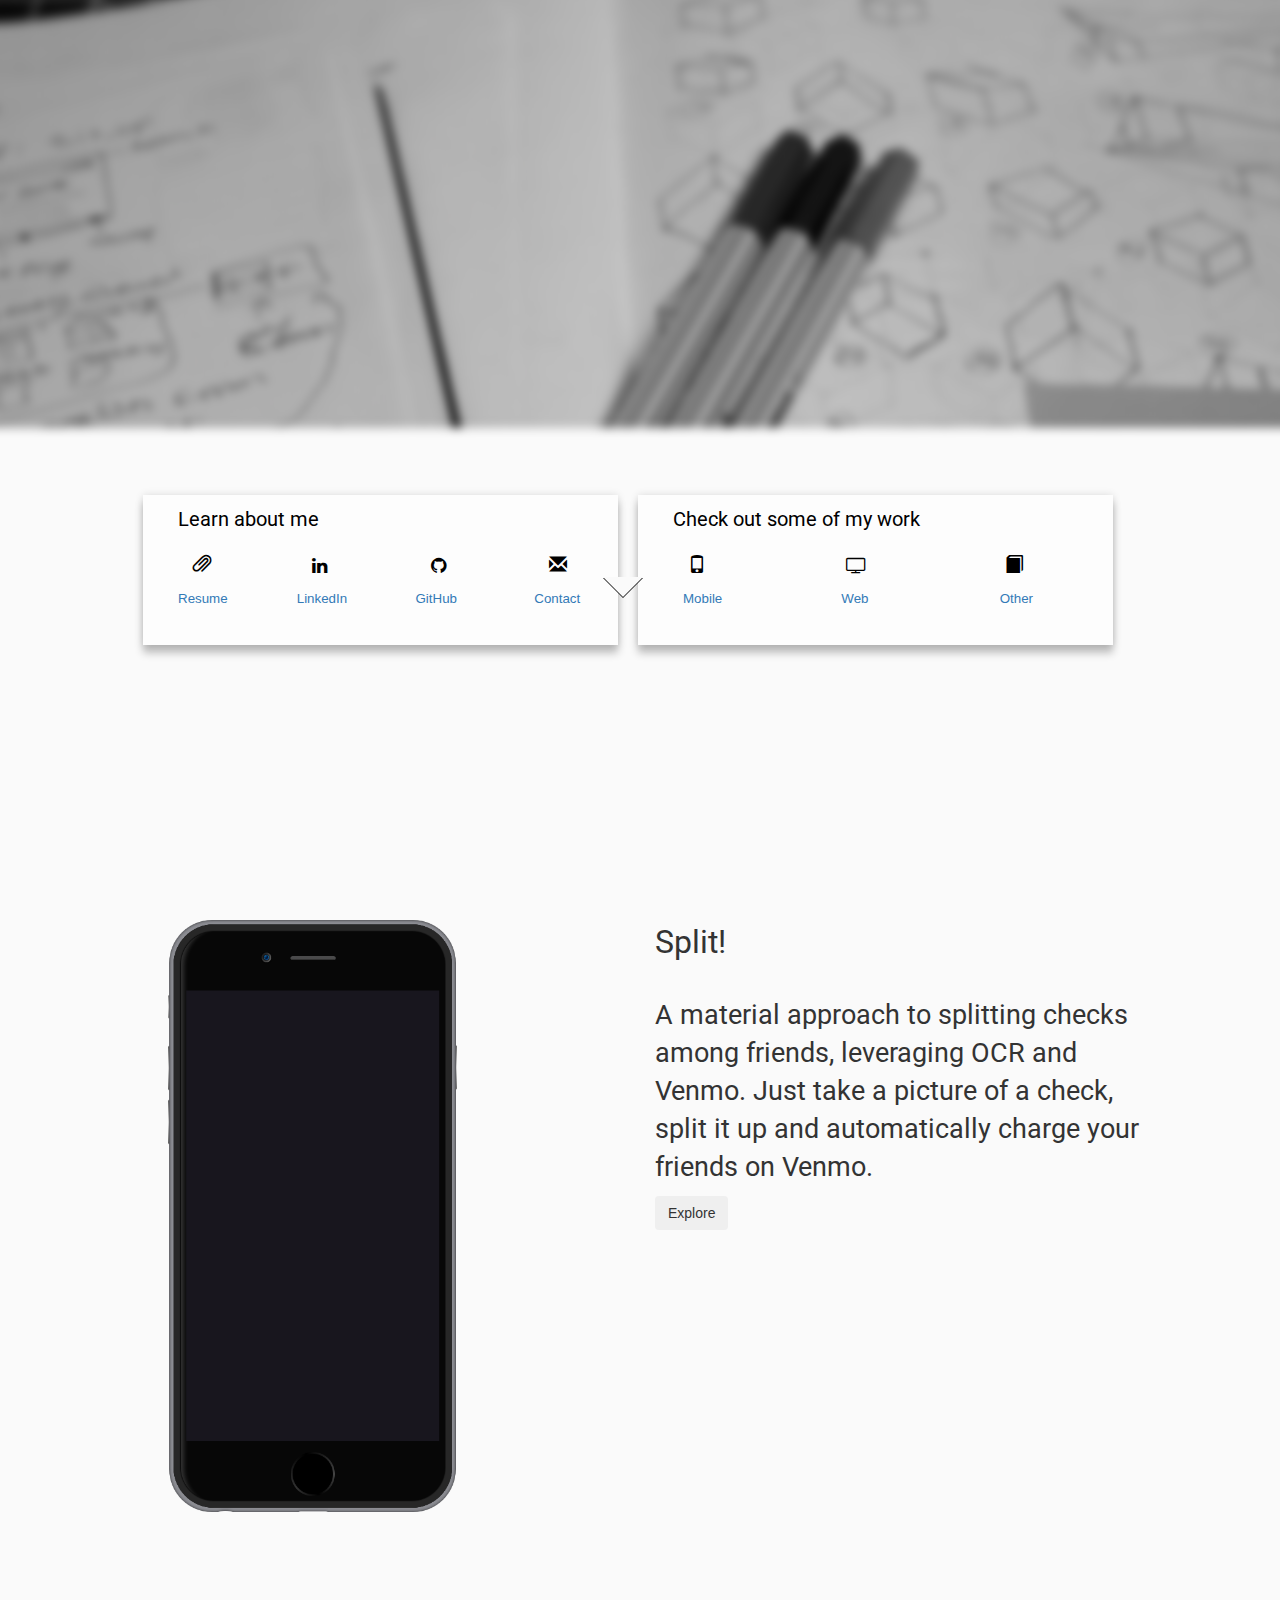
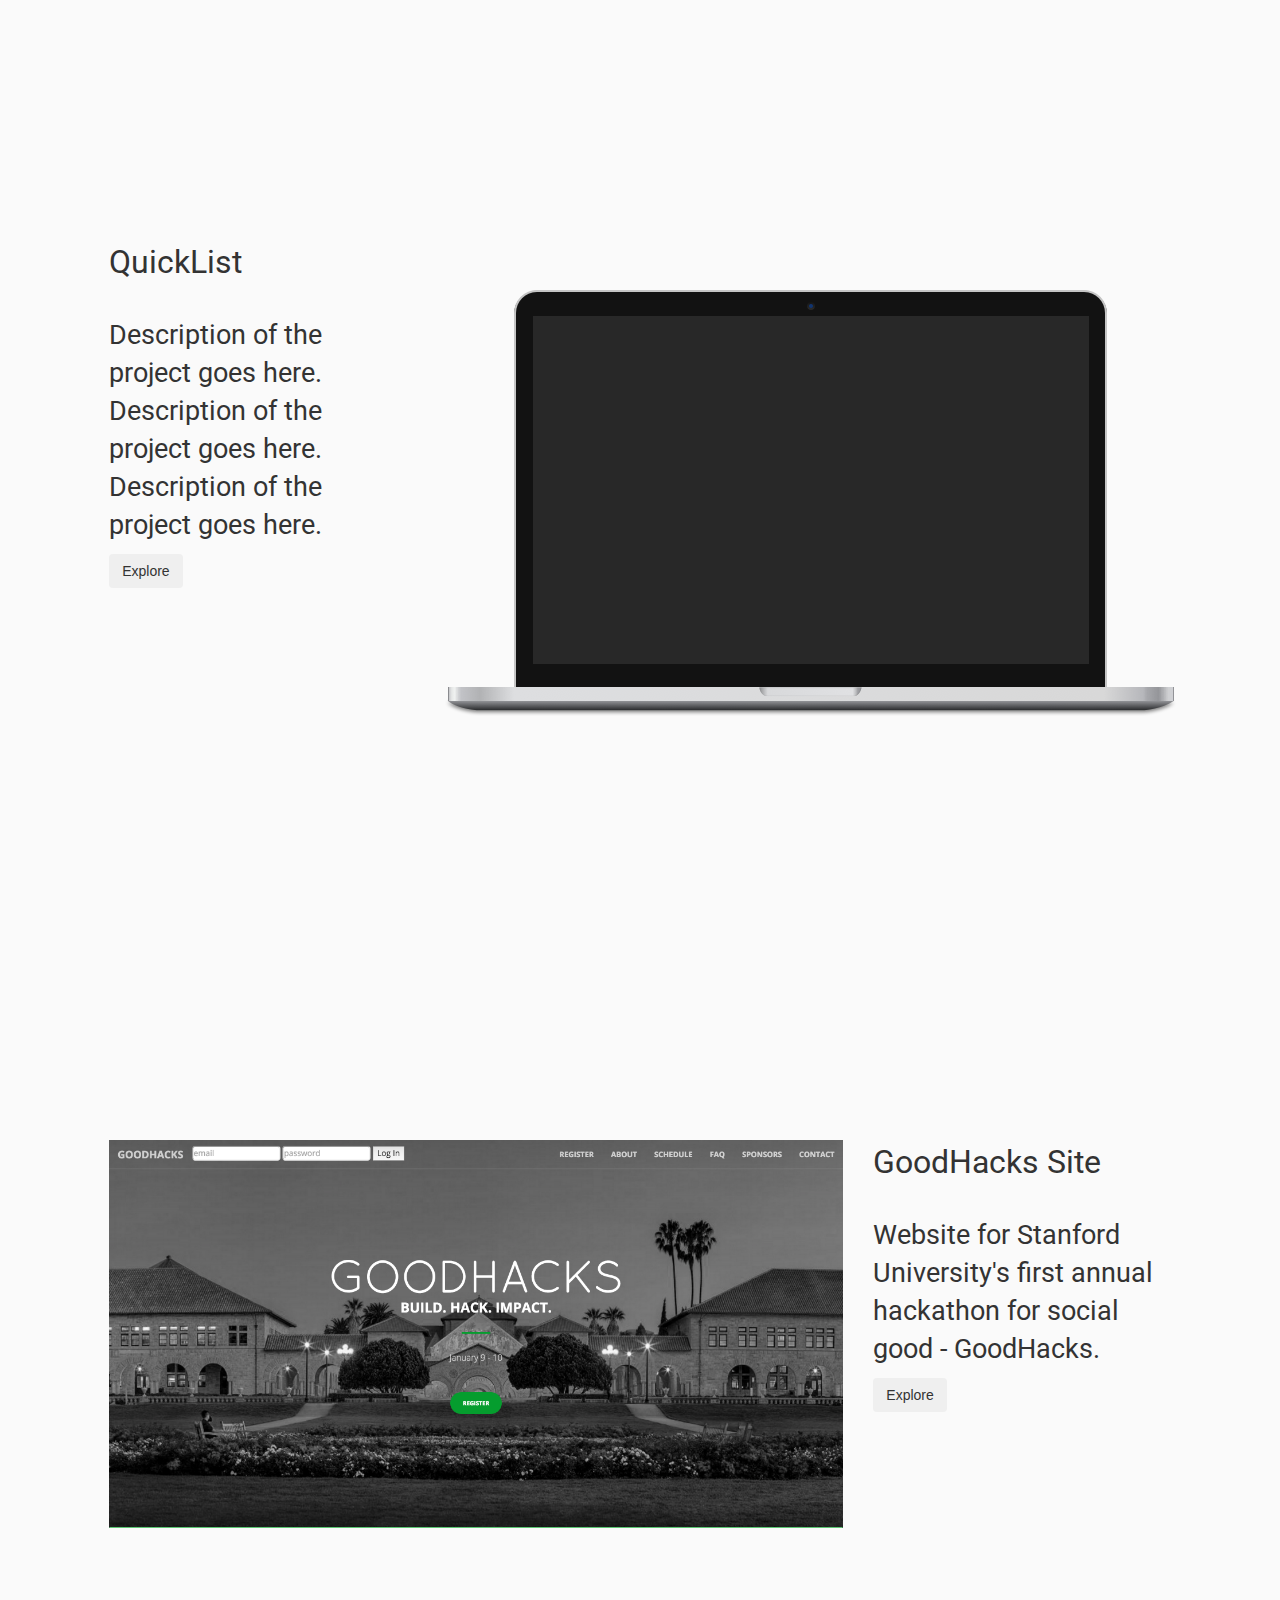
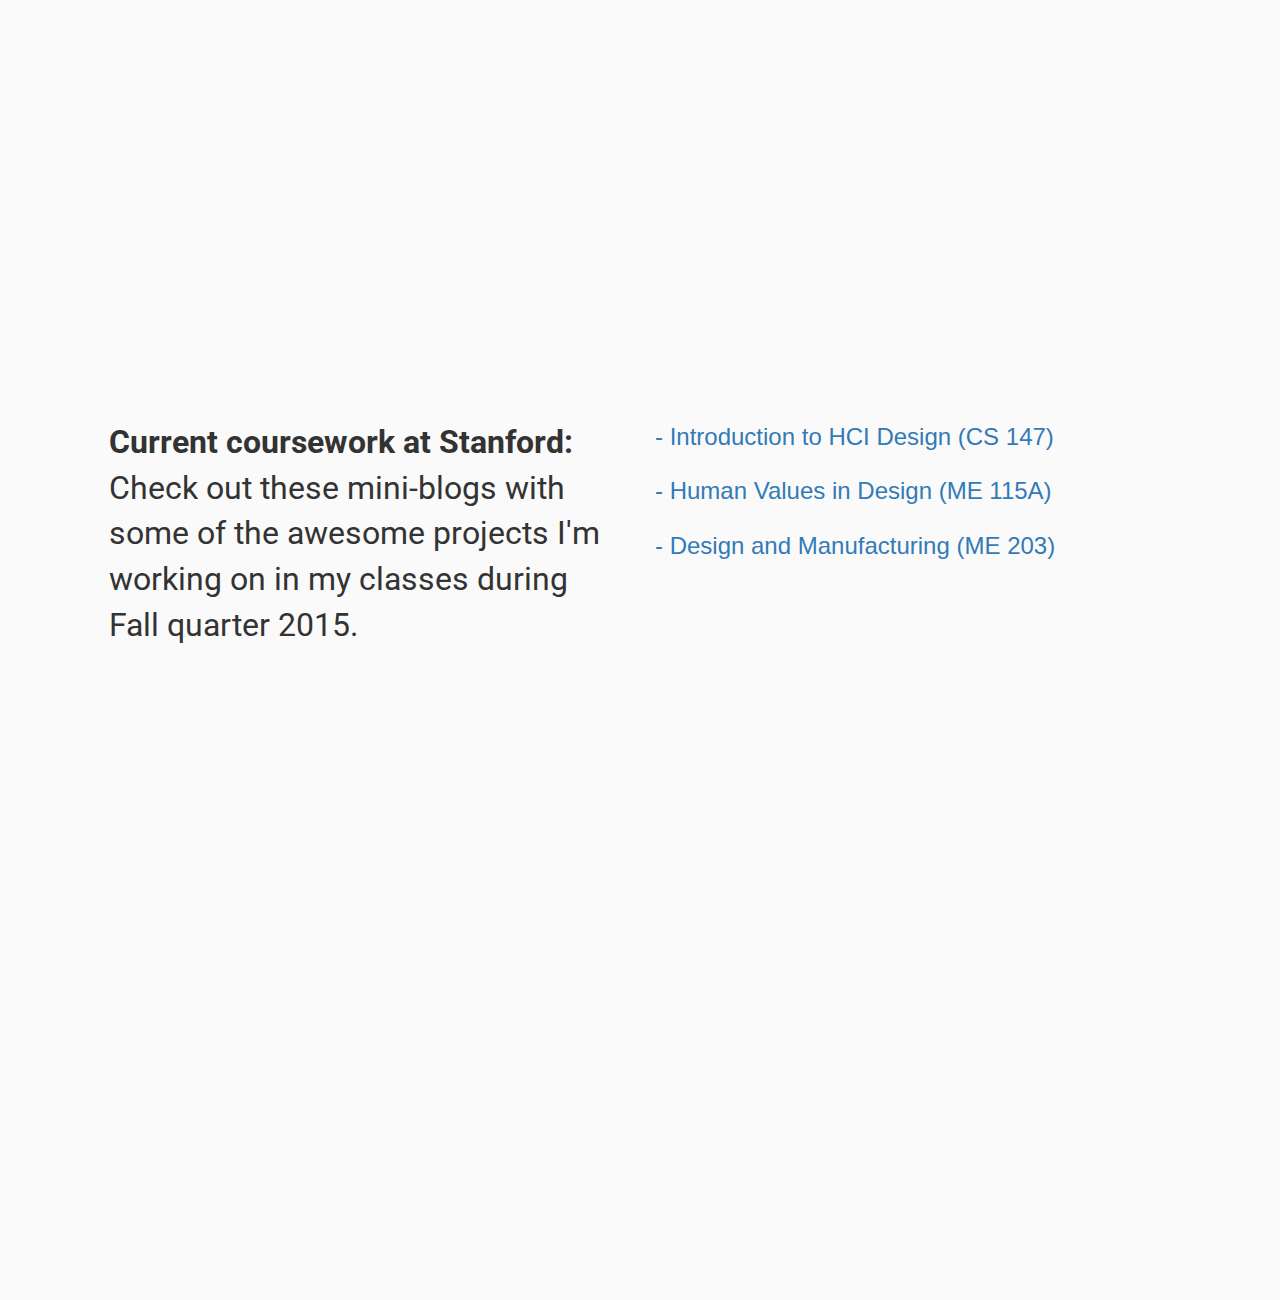
==== commit 283009f6: "added snapping scrolling" ====
--- a/index.html
+++ b/index.html
@@ -16,20 +16,21 @@
 			<!-- Custom Font Roboto -->
 			<link href='http://fonts.googleapis.com/css?family=Roboto:100' rel='stylesheet' type='text/css'>
 
-			<script src="https://ajax.googleapis.com/ajax/libs/jquery/1.11.3/jquery.min.js"></script>
+			<script src="https://ajax.googleapis.com/ajax/libs/jquery/1.11.3/jquery.min.js"></script>    
+			<script src="jquery.panelSnap.js"></script>
+			<script>
+      			jQuery(function($) {
+        			$('body').panelSnap();
+      			});
+    		</script>
 			<script src="typed.js"></script>
 			<script src="index.js"></script>
 		</head>
 
 		<body>
-			<h1>Site Content Here :^)</h1>
 
 			<nav>
 			</nav>
-
-			<div class="container" id="welcome-background-screen">
-			</div>
-
 			<section id="home">
 				<div class="container" id="welcome-background">
 					<img src="public/img/background2.png" class="img-responsive" alt="Homepage background image" id="homepage-background-image">
@@ -206,6 +207,6 @@
 					</div>
 					<div class="col-md-1"></div>
 				</div>
-			</section>			
+			</section>		
 		</body>
 	</html>--- a/style.css
+++ b/style.css
@@ -158,6 +158,10 @@
 	font-size: 18pt;
 }
 
+#web-image-container{
+	max-width: 1000px;
+}
+
 h1{
 	font-weight: 100;
 }
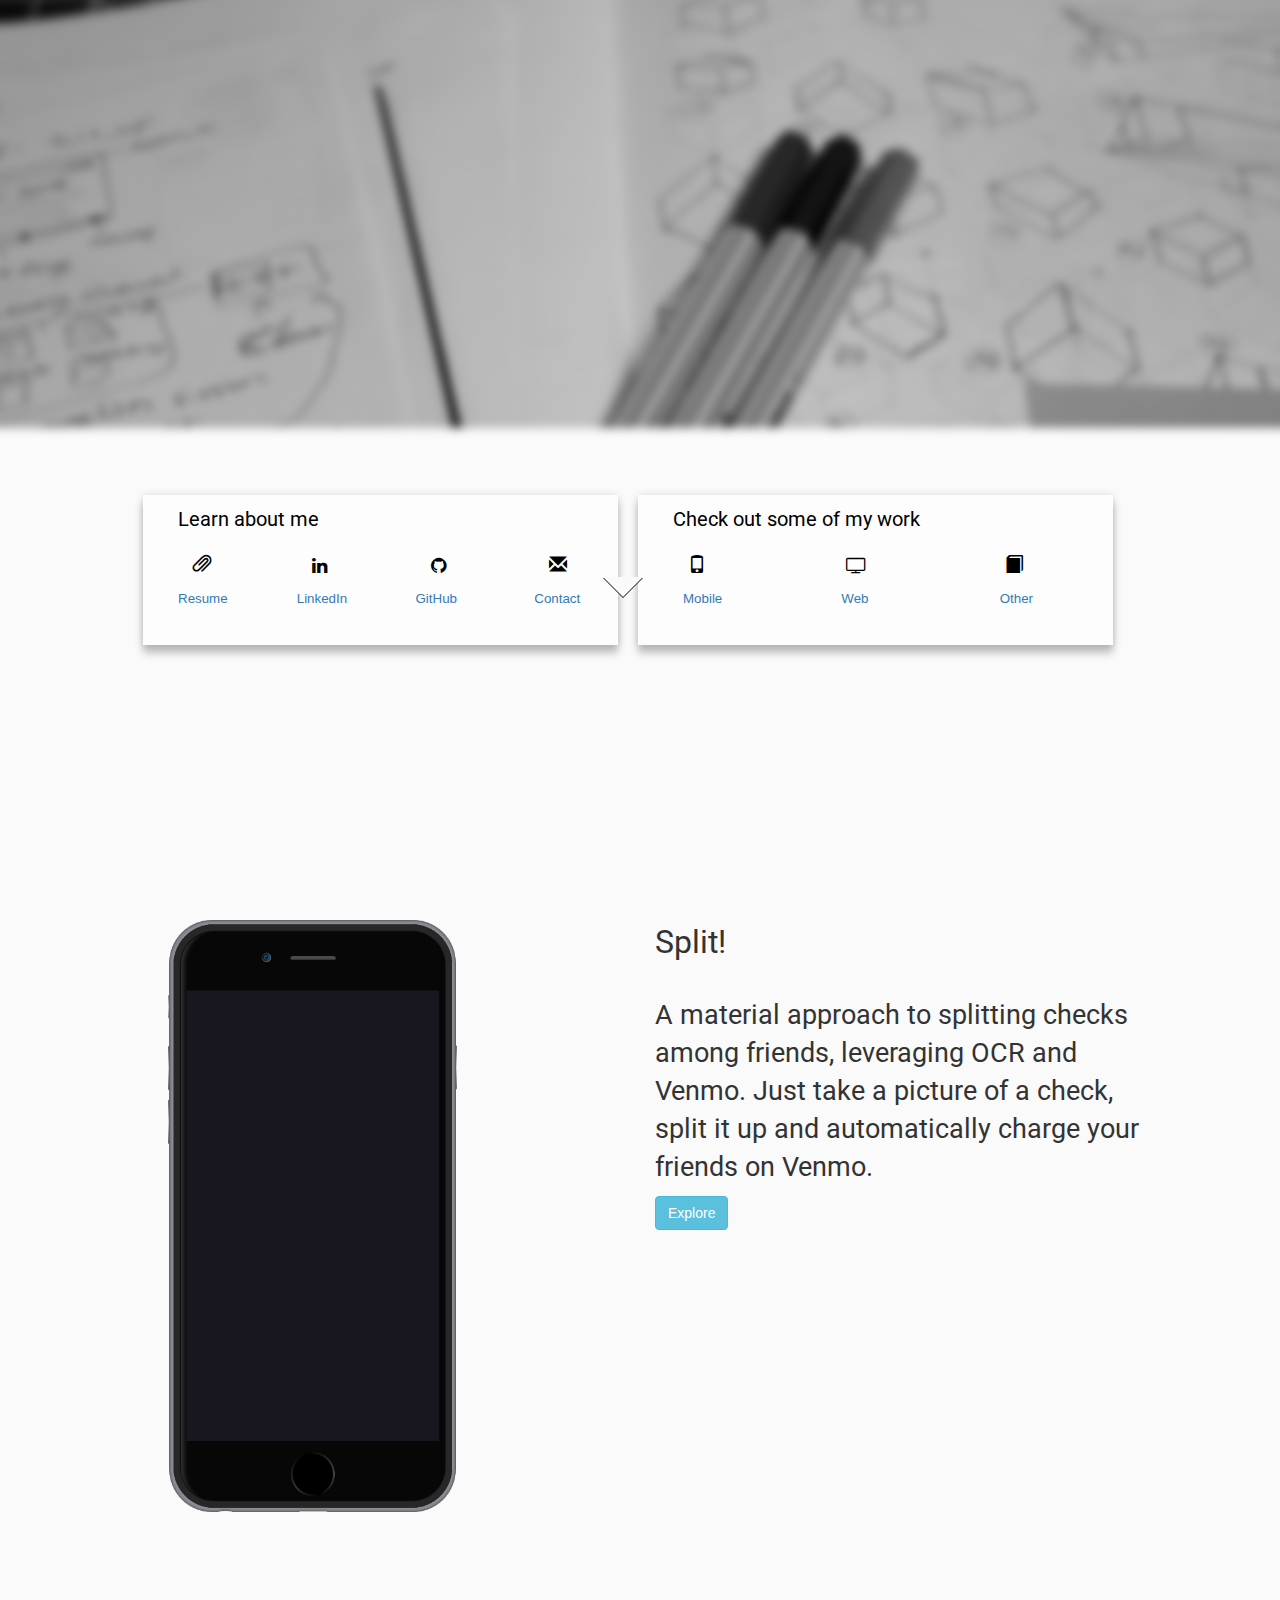
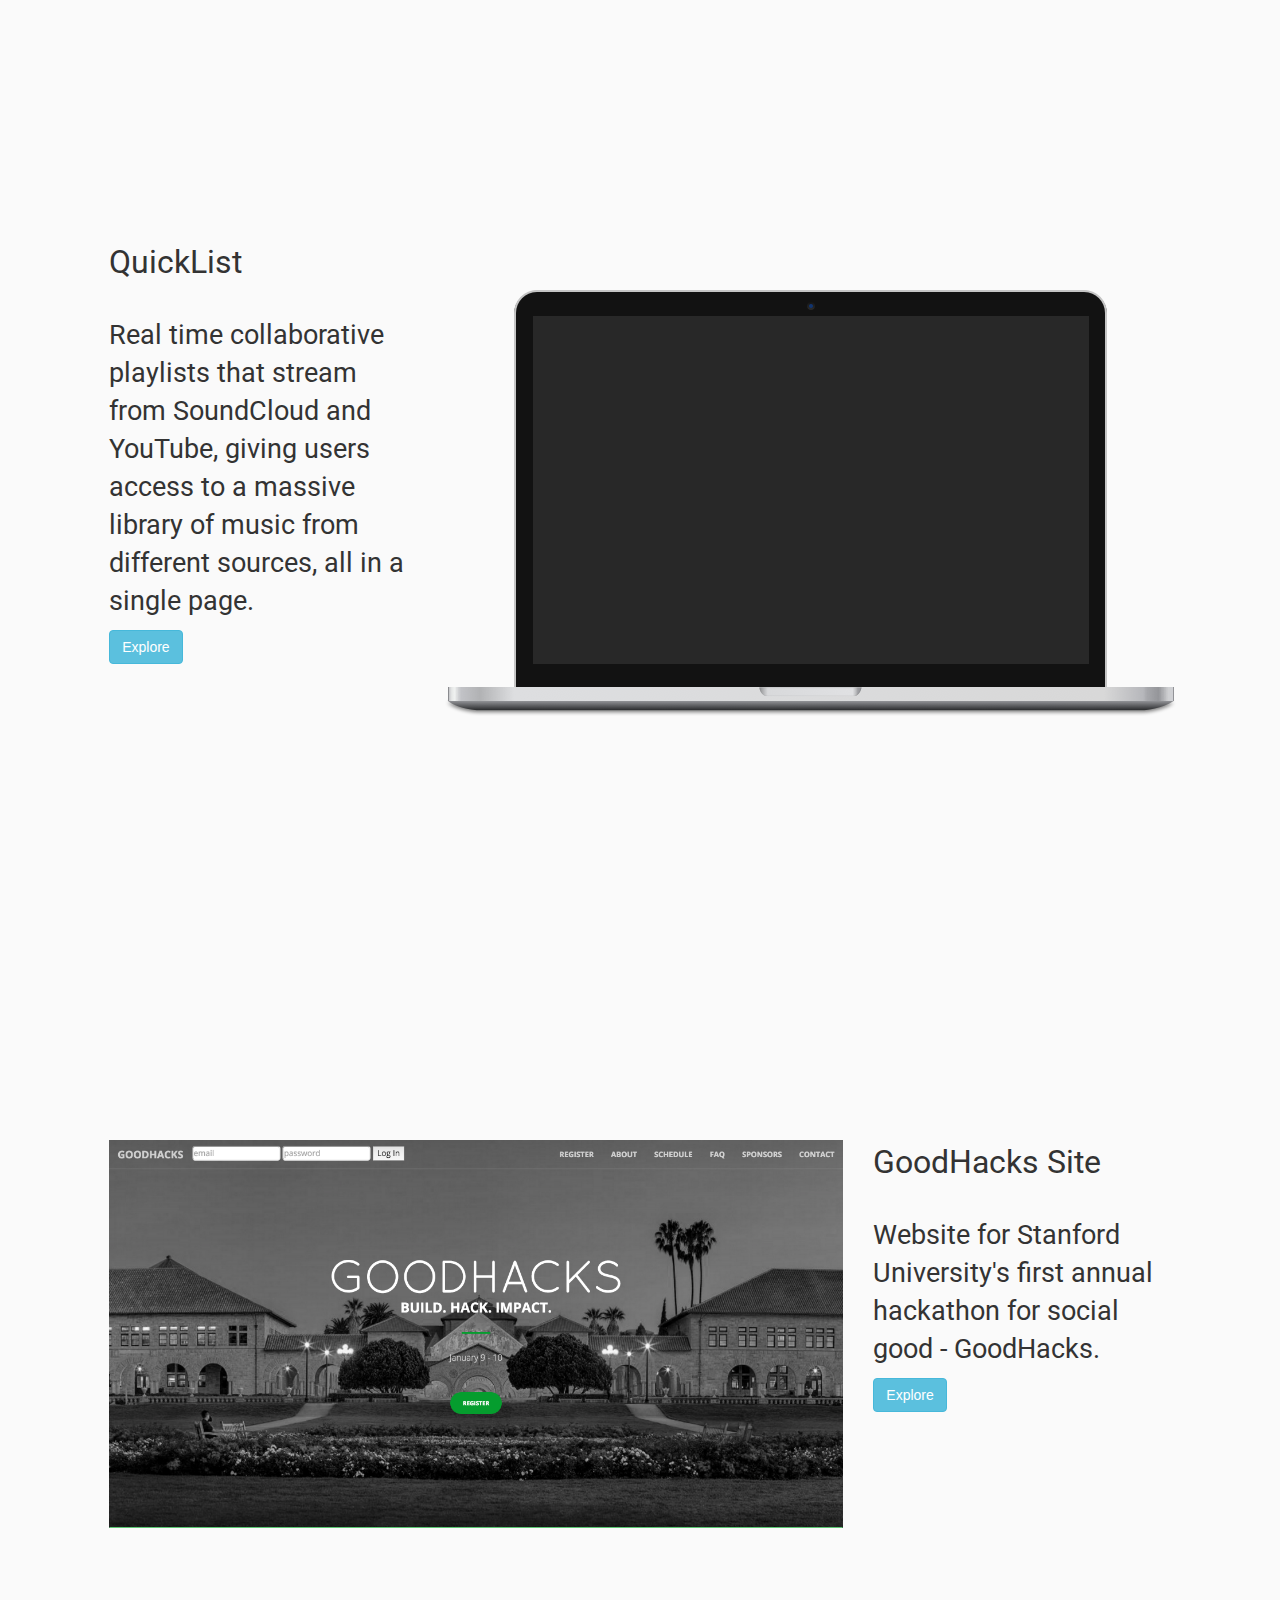
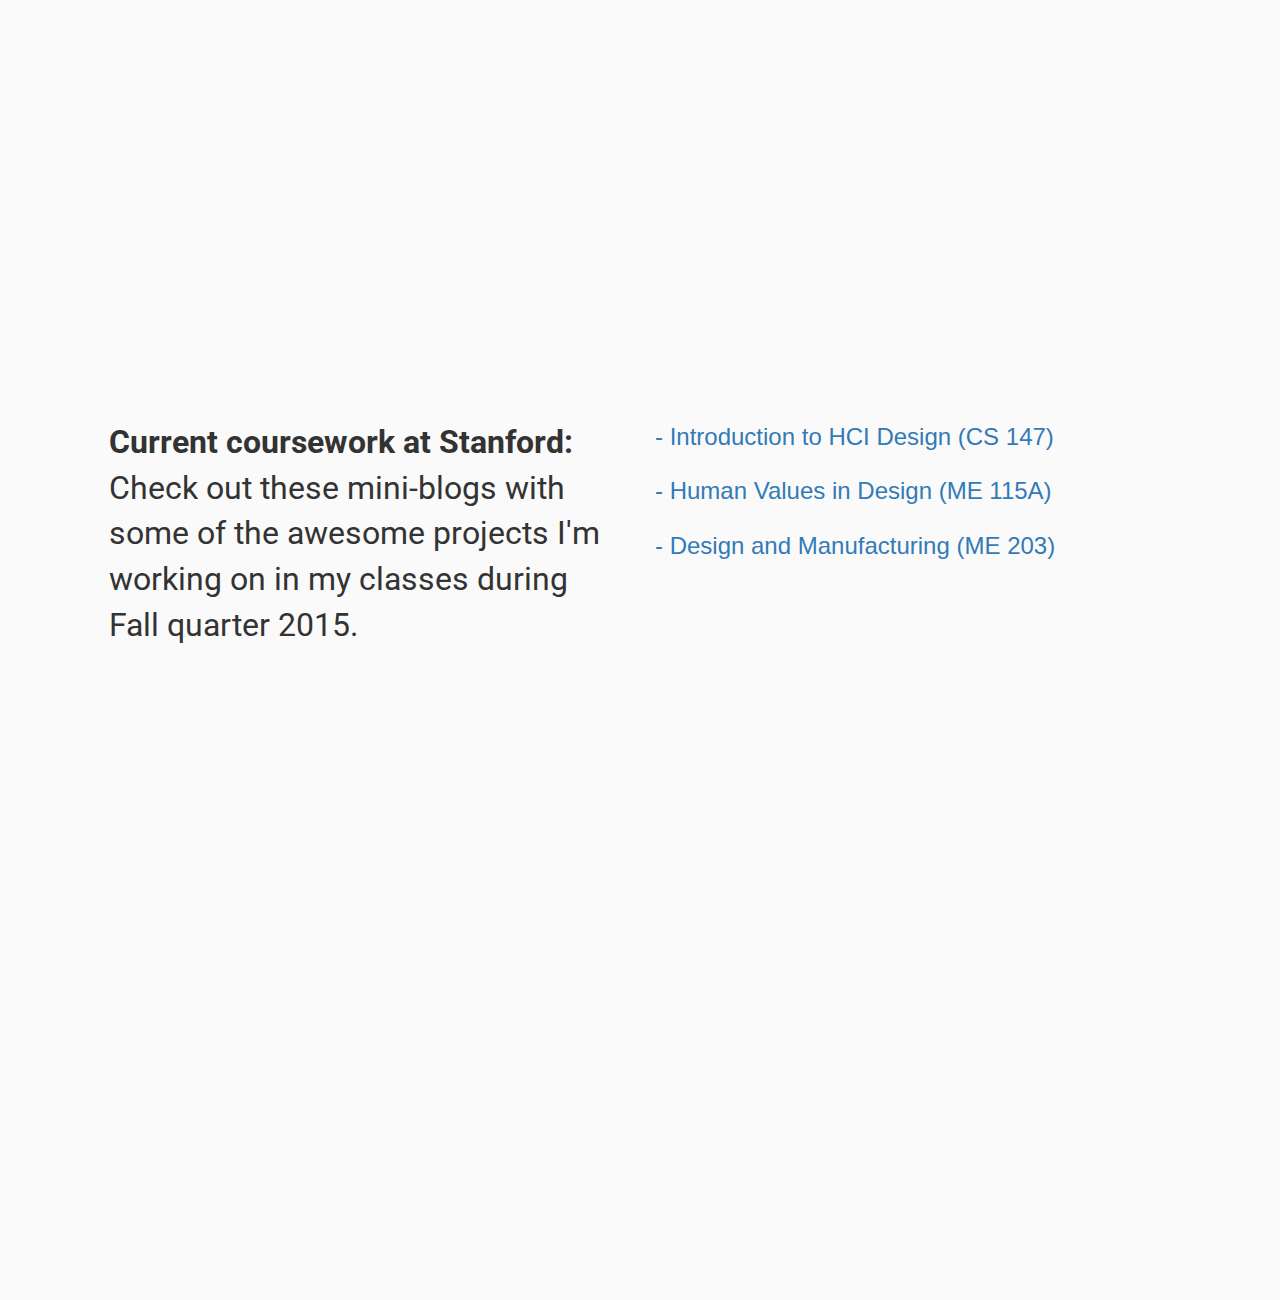
==== commit 58c53ff5: "added project detail pages" ====
--- a/index.html
+++ b/index.html
@@ -139,7 +139,7 @@
 						<p id="project-title">Split!</p>
 						</br>
 						<p id="project-description">A material approach to splitting checks among friends, leveraging OCR and Venmo. Just take a picture of a check, split it up and automatically charge your friends on Venmo.</p>
-						<button type="button" class="btn">Explore</button>
+						 <a href="split.html" class="btn btn-info" role="button">Explore</a>
 					</div>
 
 					<div class="col-md-1">
@@ -156,8 +156,9 @@
 						</br>
 						<p id="project-title">QuickList</p>
 						</br>
-						<p id="project-description">Description of the project goes here. Description of the project goes here. Description of the project goes here. </p>
-						<button type="button" class="btn">Explore</button>
+						<p id="project-description">Real time collaborative playlists that stream from SoundCloud and YouTube, giving users access to a massive library of music from different sources, all in a single page.  </p>
+						<a href="quicklist.html" class="btn btn-info" role="button">Explore</a>
+
 					</div>
 
 					<div class="col-md-8" id="web-image-container">
@@ -181,7 +182,8 @@
 						<p id="project-title">GoodHacks Site</p>
 						</br>
 						<p id="project-description">Website for Stanford University's first annual hackathon for social good - GoodHacks. </p>
-						<button type="button" class="btn">Explore</button>
+						<a href="goodhacks.html" class="btn btn-info" role="button">Explore</a>
+
 					</div>
 					<div class="col-md-1">
 					</div>
--- a/style.css
+++ b/style.css
@@ -162,6 +162,10 @@
 	max-width: 1000px;
 }
 
+#half-width{
+	width: 50%;
+}
+
 h1{
 	font-weight: 100;
 }
